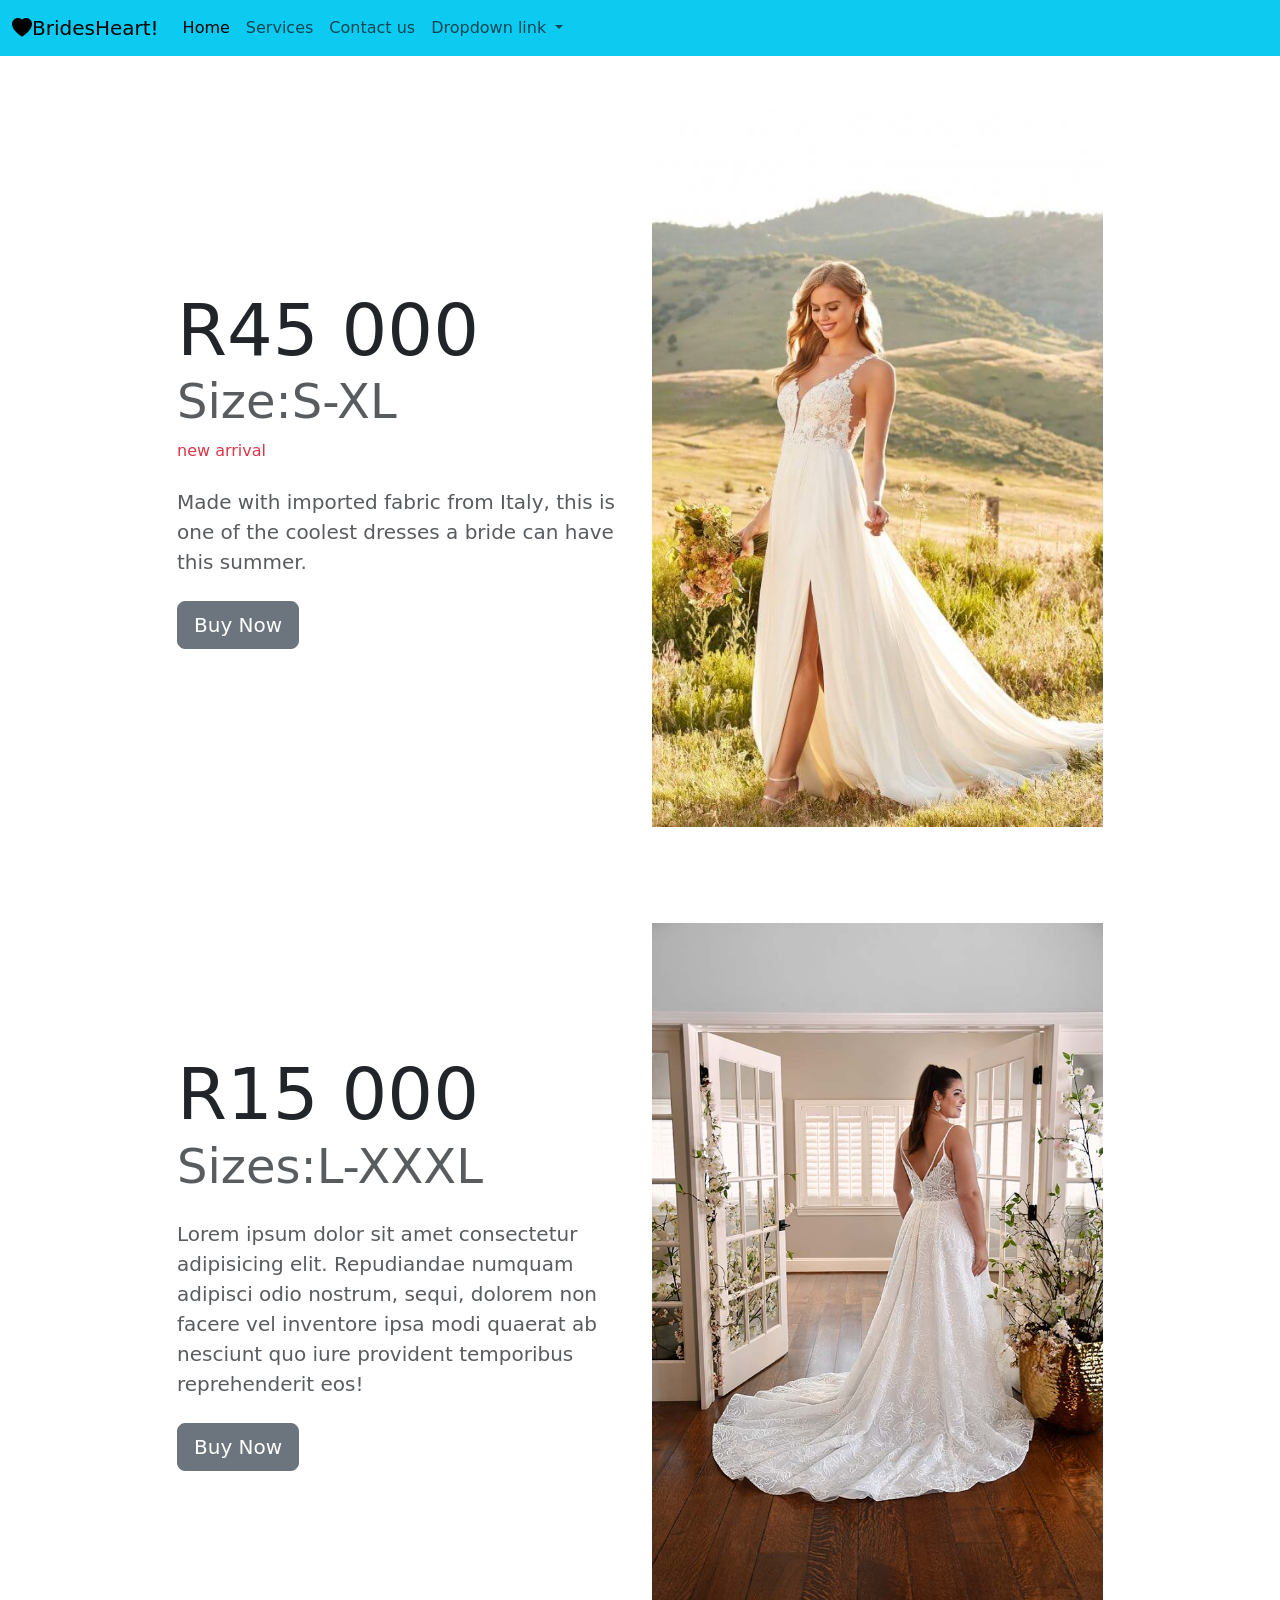
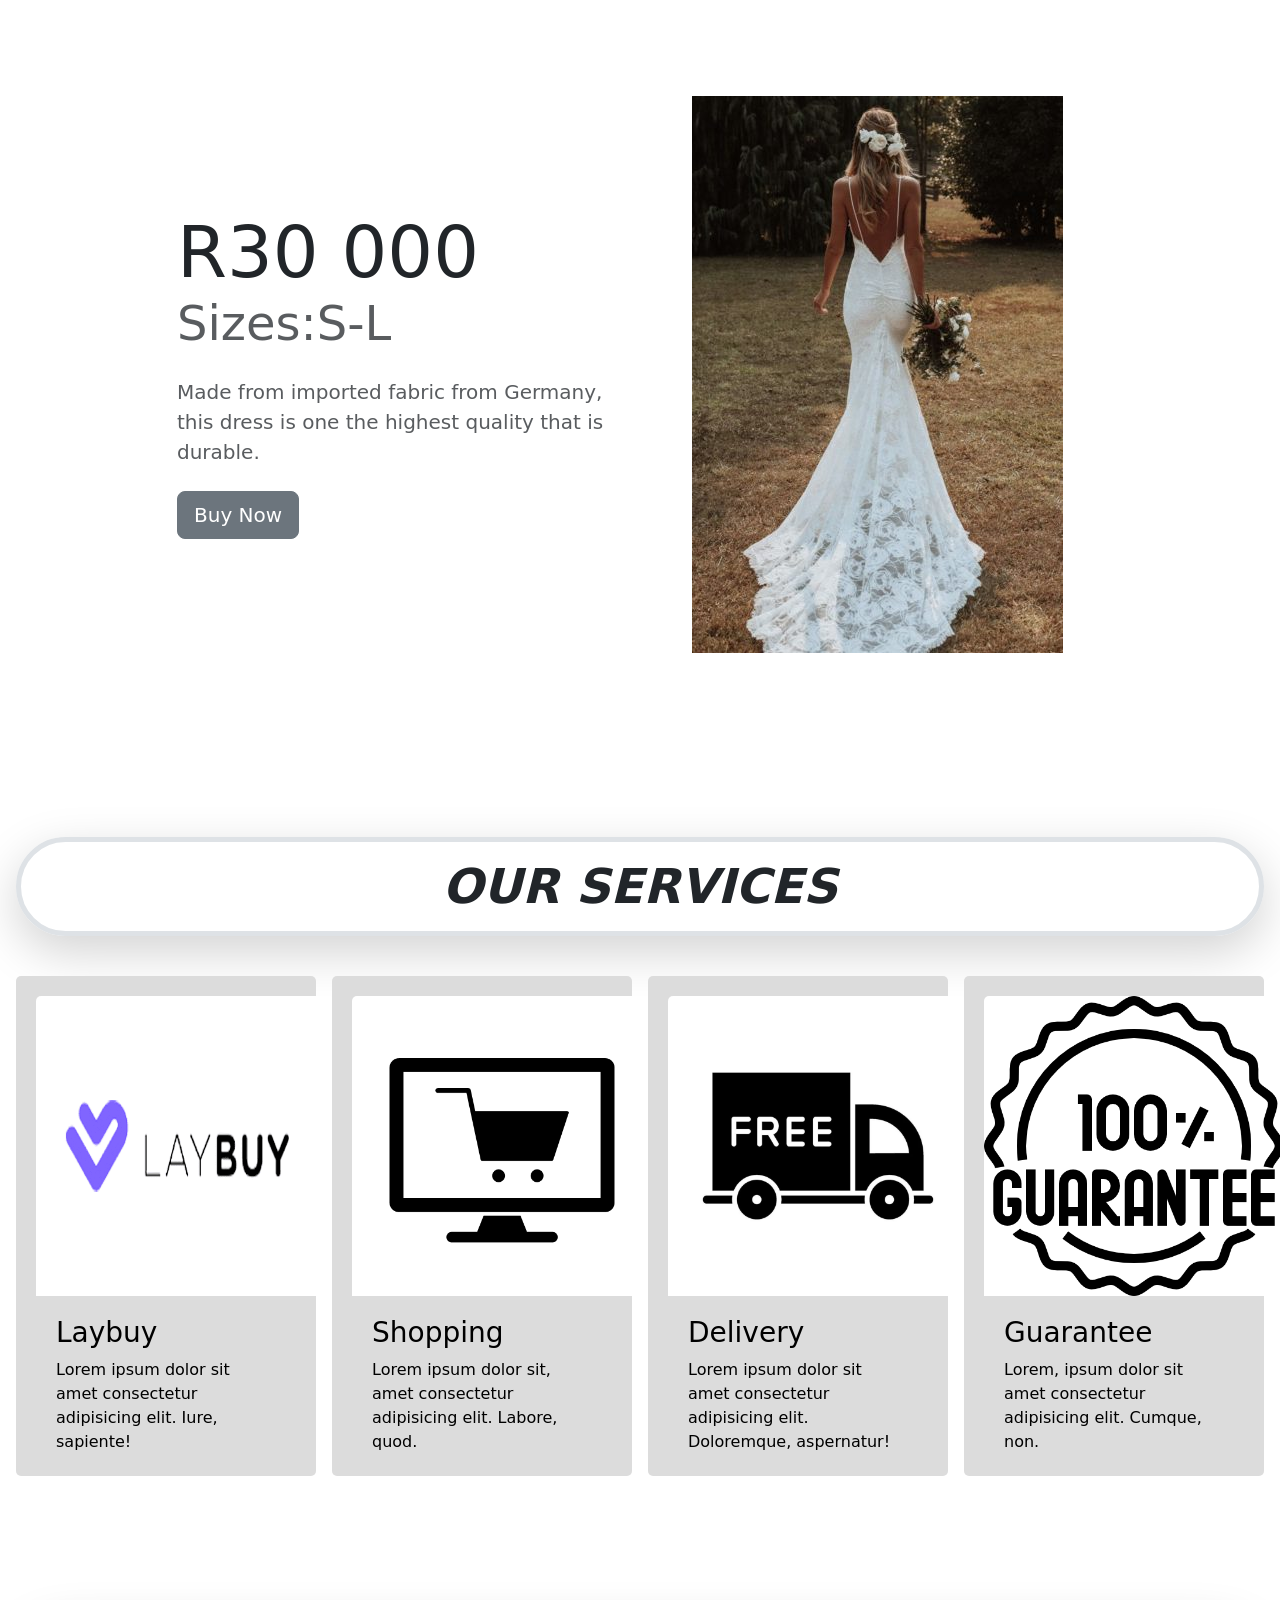
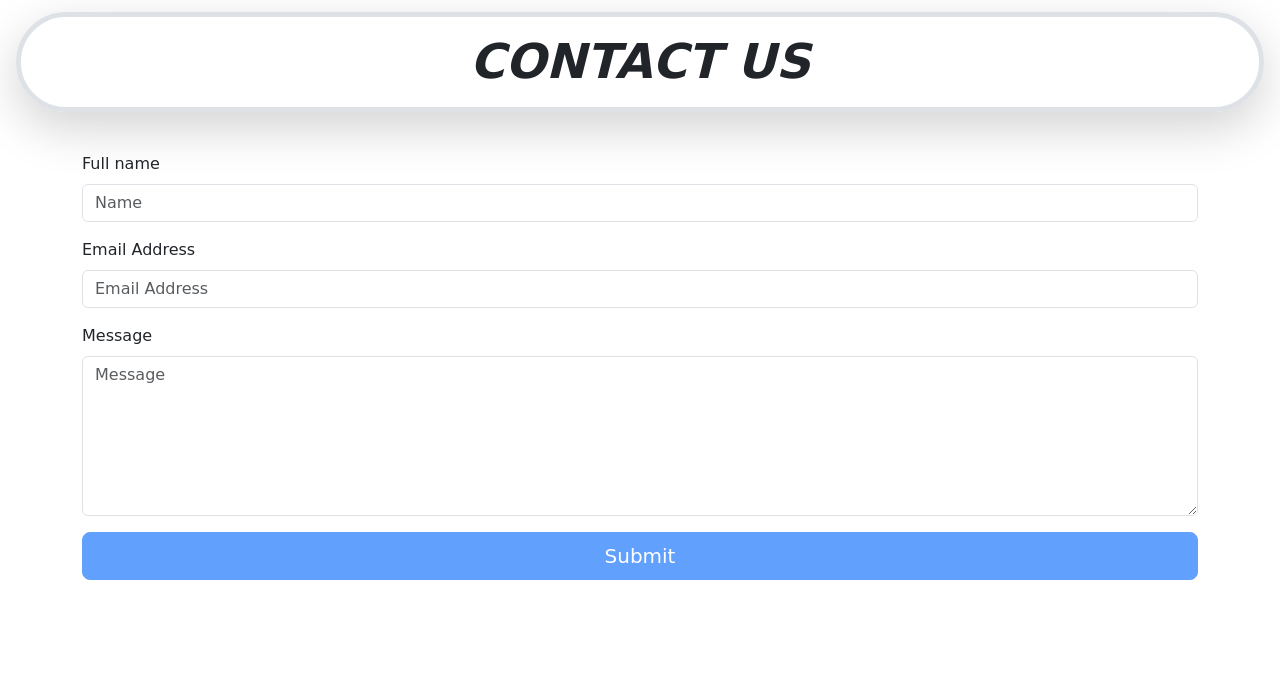
==== online-store.html @ c3d3e85f "adding changes" ====
<html lang="en">
  <head>
    <meta charset="UTF-8" />
    <meta http-equiv="X-UA-Compatible" content="IE=edge" />
    <meta name="viewport" content="width=device-width, initial-scale=1.0" />
    <title>Grid System part 2</title>
    <link
      href="https://cdn.jsdelivr.net/npm/bootstrap@5.0.2/dist/css/bootstrap.min.css"
      rel="stylesheet"
      integrity="sha384-EVSTQN3/azprG1Anm3QDgpJLIm9Nao0Yz1ztcQTwFspd3yD65VohhpuuCOmLASjC"
      crossorigin="anonymous"
    />
    <link
      rel="stylesheet"
      href="https://cdn.jsdelivr.net/npm/bootstrap-icons@1.6.1/font/bootstrap-icons.css"
    />
    <link rel="stylesheet" href="style.css" />
    <style>
      section {
        padding: 60px 0;
      }
    </style>
  </head>
  <body>
    <!-- navbar -->
    <nav class="navbar navbar-expand-lg navbar-light bg-info fixed-top">
      <div class="container-fluid">
        <a class="navbar-brand" href="#"
          ><i class="bi bi-heart-fill"></i>BridesHeart!</a
        >
        <button
          class="navbar-toggler"
          type="button"
          data-bs-toggle="collapse"
          data-bs-target="#navbarNavDropdown"
          aria-controls="navbarNavDropdown"
          aria-expanded="false"
          aria-label="Toggle navigation"
        >
          <span class="navbar-toggler-icon"></span>
        </button>
        <div class="collapse navbar-collapse" id="navbarNavDropdown">
          <ul class="navbar-nav">
            <li class="nav-item">
              <a class="nav-link active" aria-current="page" href="#home"
                >Home</a
              >
            </li>
            <li class="nav-item">
              <a class="nav-link" href="#Services">Services</a>
            </li>
            <li class="nav-item">
              <a class="nav-link" href="#Contact us">Contact us</a>
            </li>
            <li class="nav-item dropdown">
              <a
                class="nav-link dropdown-toggle"
                href="#"
                id="navbarDropdownMenuLink"
                role="button"
                data-bs-toggle="dropdown"
                aria-expanded="false"
              >
                Dropdown link
              </a>
              <ul
                class="dropdown-menu"
                aria-labelledby="navbarDropdownMenuLink"
              >
                <li><a class="dropdown-item" href="#">Location</a></li>
                <li><a class="dropdown-item" href="#">Courier</a></li>
                <li><a class="dropdown-item" href="#">Order</a></li>
              </ul>
            </li>
          </ul>
        </div>
      </div>
    </nav>

    <section id="home">
      <!-- main image & intro text -->
      <div class="p-5">
        <div class="container-lg">
          <div class="row justify-content-center align-items-center">
            <div class="col-md-5 text-center text-md-start">
              <h1>
                <div class="display-2">R45 000</div>
                <div class="display-5 text-muted">Size:S-XL</div>
              </h1>
              <p class="text-danger">new arrival</p>
              <p class="lead my-4 text-muted">
                Made with imported fabric from Italy, this is one of the coolest
                dresses a bride can have this summer.
              </p>
              <a href="#" class="btn btn-secondary btn-lg">Buy Now</a>
            </div>
            <div class="col-md-5 text-center d-none d-md-block">
              <img class="img-fluid" src="first.jpg" alt="dress" />
            </div>
          </div>
        </div>
      </div>

      <div class="p-5">
        <div class="container-lg">
          <div class="row justify-content-center align-items-center">
            <div class="col-md-5 text-center text-md-start">
              <h1>
                <div class="display-2">R15 000</div>
                <div class="display-5 text-muted">Sizes:L-XXXL</div>
              </h1>
              <p class="lead my-4 text-muted">
                Lorem ipsum dolor sit amet consectetur adipisicing elit.
                Repudiandae numquam adipisci odio nostrum, sequi, dolorem non
                facere vel inventore ipsa modi quaerat ab nesciunt quo iure
                provident temporibus reprehenderit eos!
              </p>
              <a href="#" class="btn btn-secondary btn-lg">Buy Now</a>
            </div>
            <div class="col-md-5 text-center d-none d-md-block">
              <img
                class="img-fluid"
                src="secong.jpg.pagespeed.ic.zDgDDUcEzO.jpg"
                alt=""
              />
            </div>
          </div>
        </div>
      </div>

      <!-- main image & intro text -->
      <div class="p-5">
        <div class="container-lg">
          <div class="row justify-content-center align-items-center">
            <div class="col-md-5 text-center text-md-start">
              <h1>
                <div class="display-2">R30 000</div>
                <div class="display-5 text-muted">Sizes:S-L</div>
              </h1>
              <p class="lead my-4 text-muted">
                Made from imported fabric from Germany, this dress is one the
                highest quality that is durable.
              </p>
              <a href="#" class="btn btn-secondary btn-lg">Buy Now</a>
            </div>
            <div class="col-md-5 text-center d-none d-md-block">
              <img class="img-fluid" src="third.jpg" alt="" />
            </div>
          </div>
        </div>
      </div>
    </section>

    <section id="Services">
      <div
        class=" m-3 p-3 rounded-pill border border-5 m-3 p-3 shadow-lg text-center fst-italic fw-bolder display-5">OUR SERVICES </div>
      <br />
      <div class="card-container">
        <div class="card-item">
          <img src="/laybuy.png" alt="" class="card-image" />
          <div class="card-info">
            <h3>Laybuy</h3>
            <p>
              Lorem ipsum dolor sit amet consectetur adipisicing elit. Iure,
              sapiente!
            </p>
          </div>
        </div>
        <div class="card-item">
          <img src="shopping.png" alt="" class="card-image" />
          <div class="card-info">
            <h3>Shopping</h3>
            <p>
              Lorem ipsum dolor sit, amet consectetur adipisicing elit. Labore,
              quod.
            </p>
          </div>
        </div>
        <div class="card-item">
          <img src="delivery.webp" alt="" class="card-image" />
          <div class="card-info">
            <h3>Delivery</h3>
            <p>
              Lorem ipsum dolor sit amet consectetur adipisicing elit.
              Doloremque, aspernatur!
            </p>
          </div>
        </div>
        <div class="card-item">
          <img src="gora.png" alt="" class="card-image" />
          <div class="card-info">
            <h3>Guarantee</h3>
            <p>
              Lorem, ipsum dolor sit amet consectetur adipisicing elit. Cumque,
              non.
            </p>
          </div>
        </div>
      </div>
    </section>
  
    <section id="Contact us">
      <div class=" m-3 p-3 rounded-pill border border-5 m-3 p-3 shadow-lg text-center fst-italic fw-bolder display-5"> CONTACT US</div> 
      <!-- Wrapper container -->
<div class="container py-4">

  <!-- Bootstrap 5 starter form -->
  <form  method="POST" action="https://formspree.io/f/mknkarbd" id="contactForm" data-sb-form-api-token="API_TOKEN d">

    <!-- Name input -->
    <div class="mb-3">
      <label class="form-label" for="name">Full name</label>
      <input class="form-control" id="name" type="text" placeholder="Name" data-sb-validations="required" />
      <div class="invalid-feedback" data-sb-feedback="name:required">Name is required.</div>
    </div>

    <!-- Email address input -->
    <div class="mb-3">
      <label class="form-label" for="emailAddress">Email Address</label>
      <input class="form-control" id="emailAddress" type="email" placeholder="Email Address" data-sb-validations="required, email" />
      <div class="invalid-feedback" data-sb-feedback="emailAddress:required">Email Address is required.</div>
      <div class="invalid-feedback" data-sb-feedback="emailAddress:email">Email Address Email is not valid.</div>
    </div>

    <!-- Message input -->
    <div class="mb-3">
      <label class="form-label" for="message">Message</label>
      <textarea class="form-control" id="message" type="text" placeholder="Message" style="height: 10rem;" data-sb-validations="required"></textarea>
      <div class="invalid-feedback" data-sb-feedback="message:required">Message is required.</div>
    </div>

    <!-- Form submissions success message -->
    <div class="d-none" id="submitSuccessMessage">
      <div class="text-center mb-3">Form submission successful!</div>
    </div>

    <!-- Form submissions error message -->
    <div class="d-none" id="submitErrorMessage">
      <div class="text-center text-danger mb-3">Error sending message!</div>
    </div>

    <!-- Form submit button -->
    <div class="d-grid">
      <button class="btn btn-primary btn-lg disabled" id="submitButton" type="submit">Submit</button>
    </div>
  </form>
  

</div>
    </section>
    <script
      src="https://cdn.jsdelivr.net/npm/bootstrap@5.0.2/dist/js/bootstrap.bundle.min.js"
      integrity="sha384-MrcW6ZMFYlzcLA8Nl+NtUVF0sA7MsXsP1UyJoMp4YLEuNSfAP+JcXn/tWtIaxVXM"
      crossorigin="anonymous"
    ></script>
  </body>
</html>
---- style.css ----
.card-item {
  padding: 20px;
  background-color: gainsboro;
  border-radius: 5px;
  width: 300px;
  height: 500px;
}
.card-image {
  border-top-left-radius: 5px;
  border-top-right-radius: 5px;
  width: 300px;
  height: 300px;
  background-color: white;
}
.card-info {
  padding: 20px;
  color: black;
}
.card-container {
  display: flex;
  justify-content: space-evenly;
  flex-wrap: wrap;
}
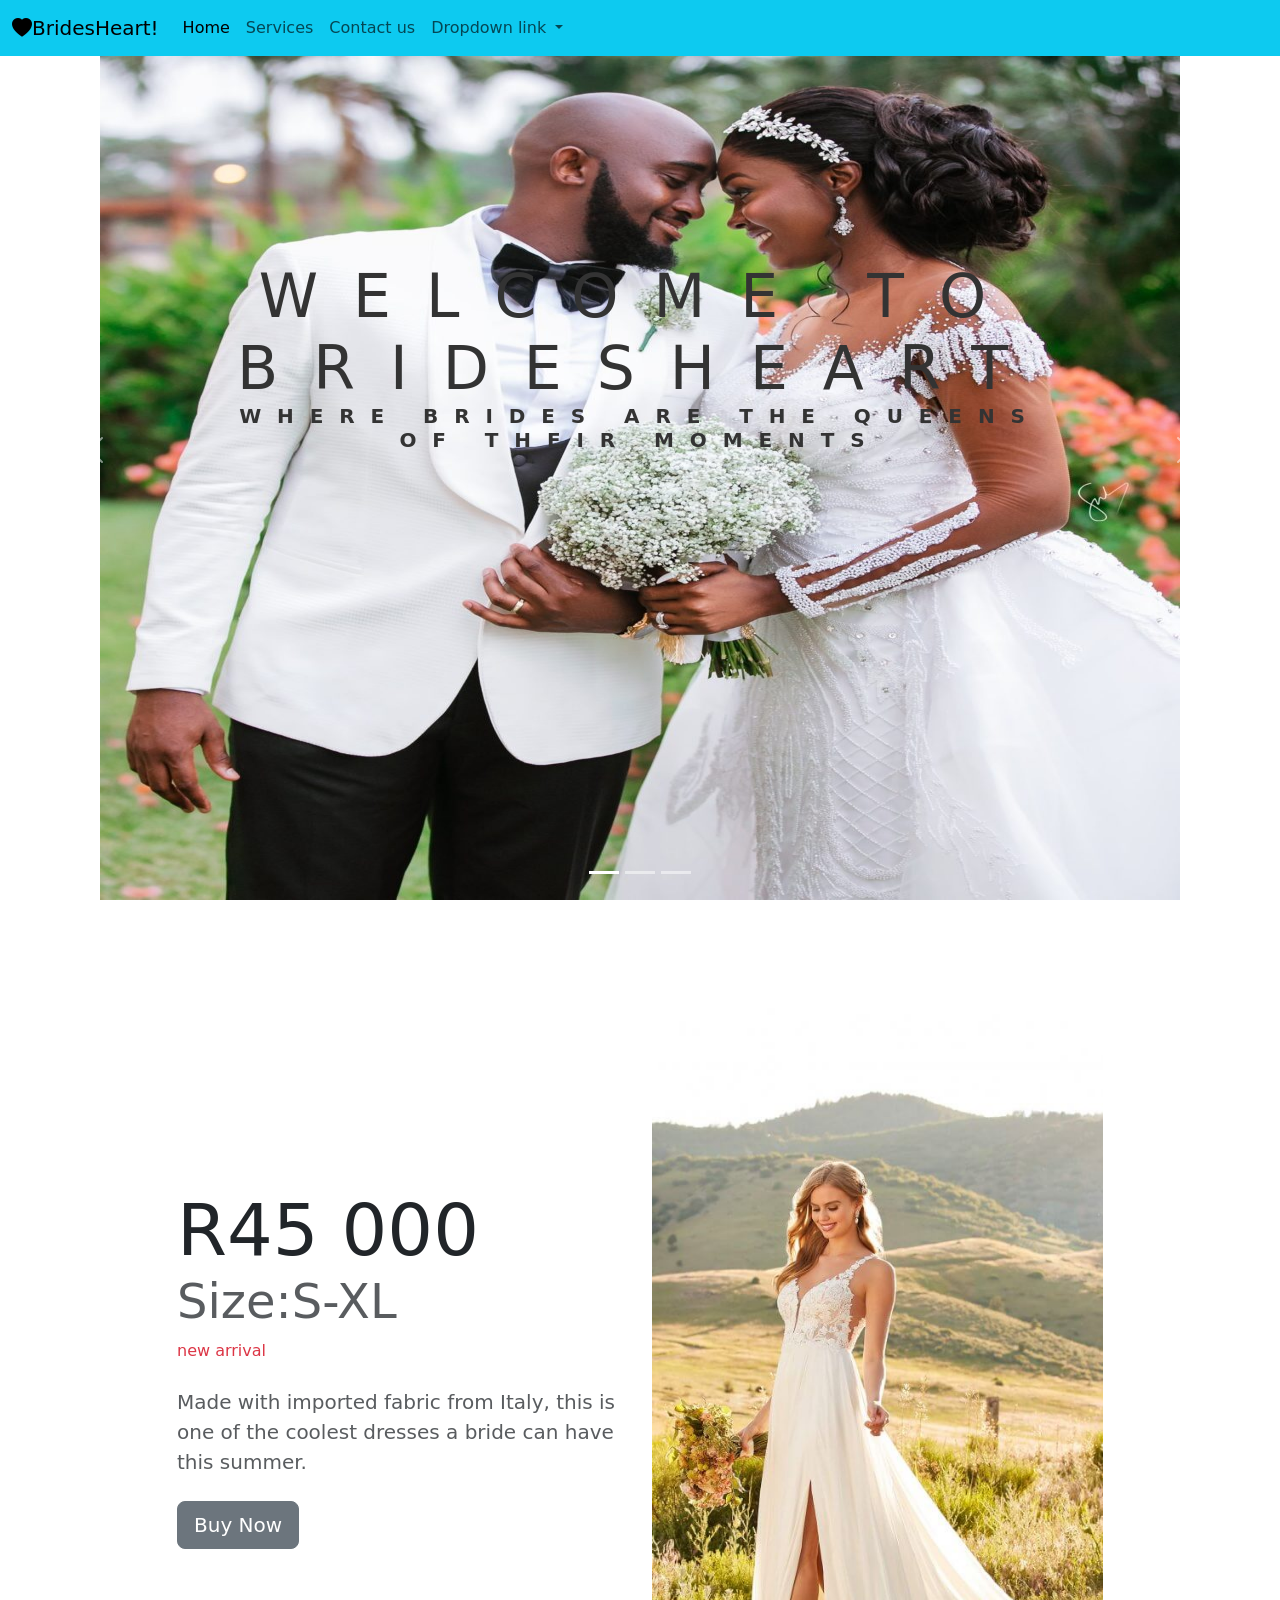
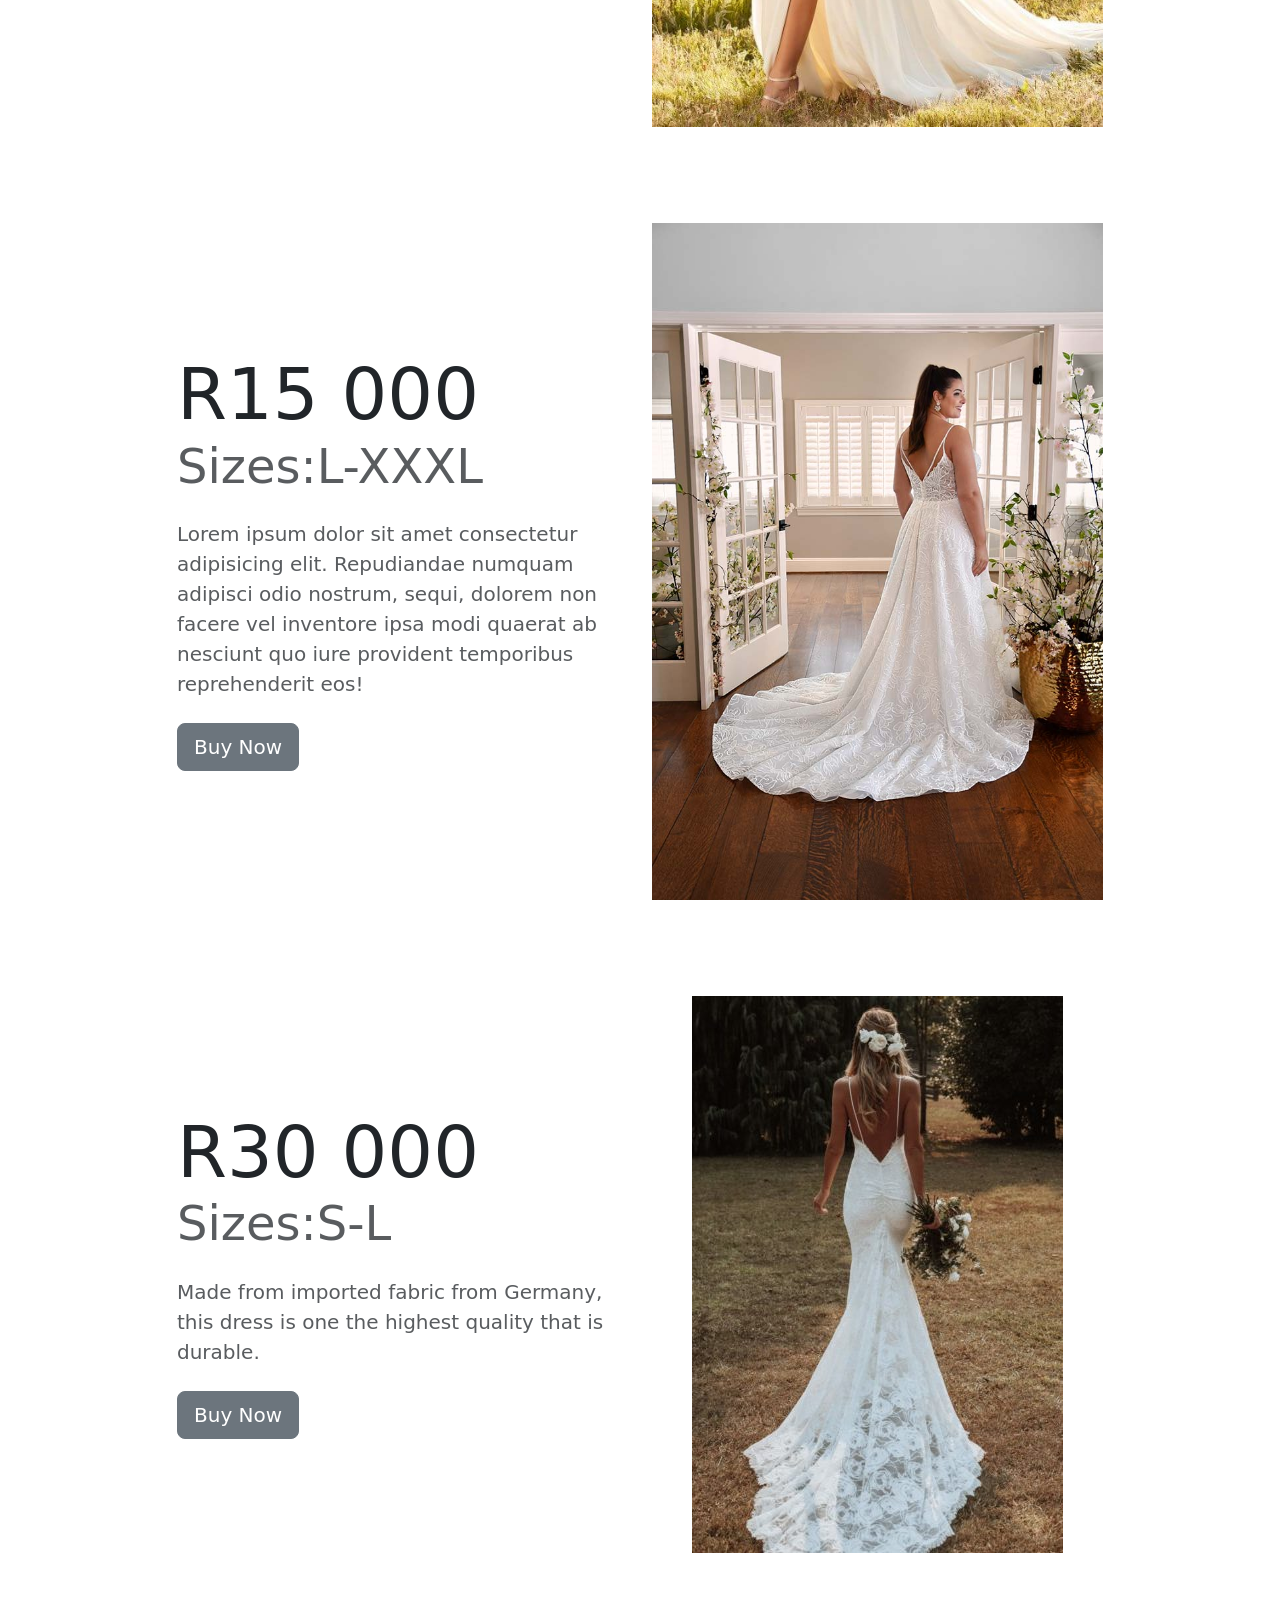
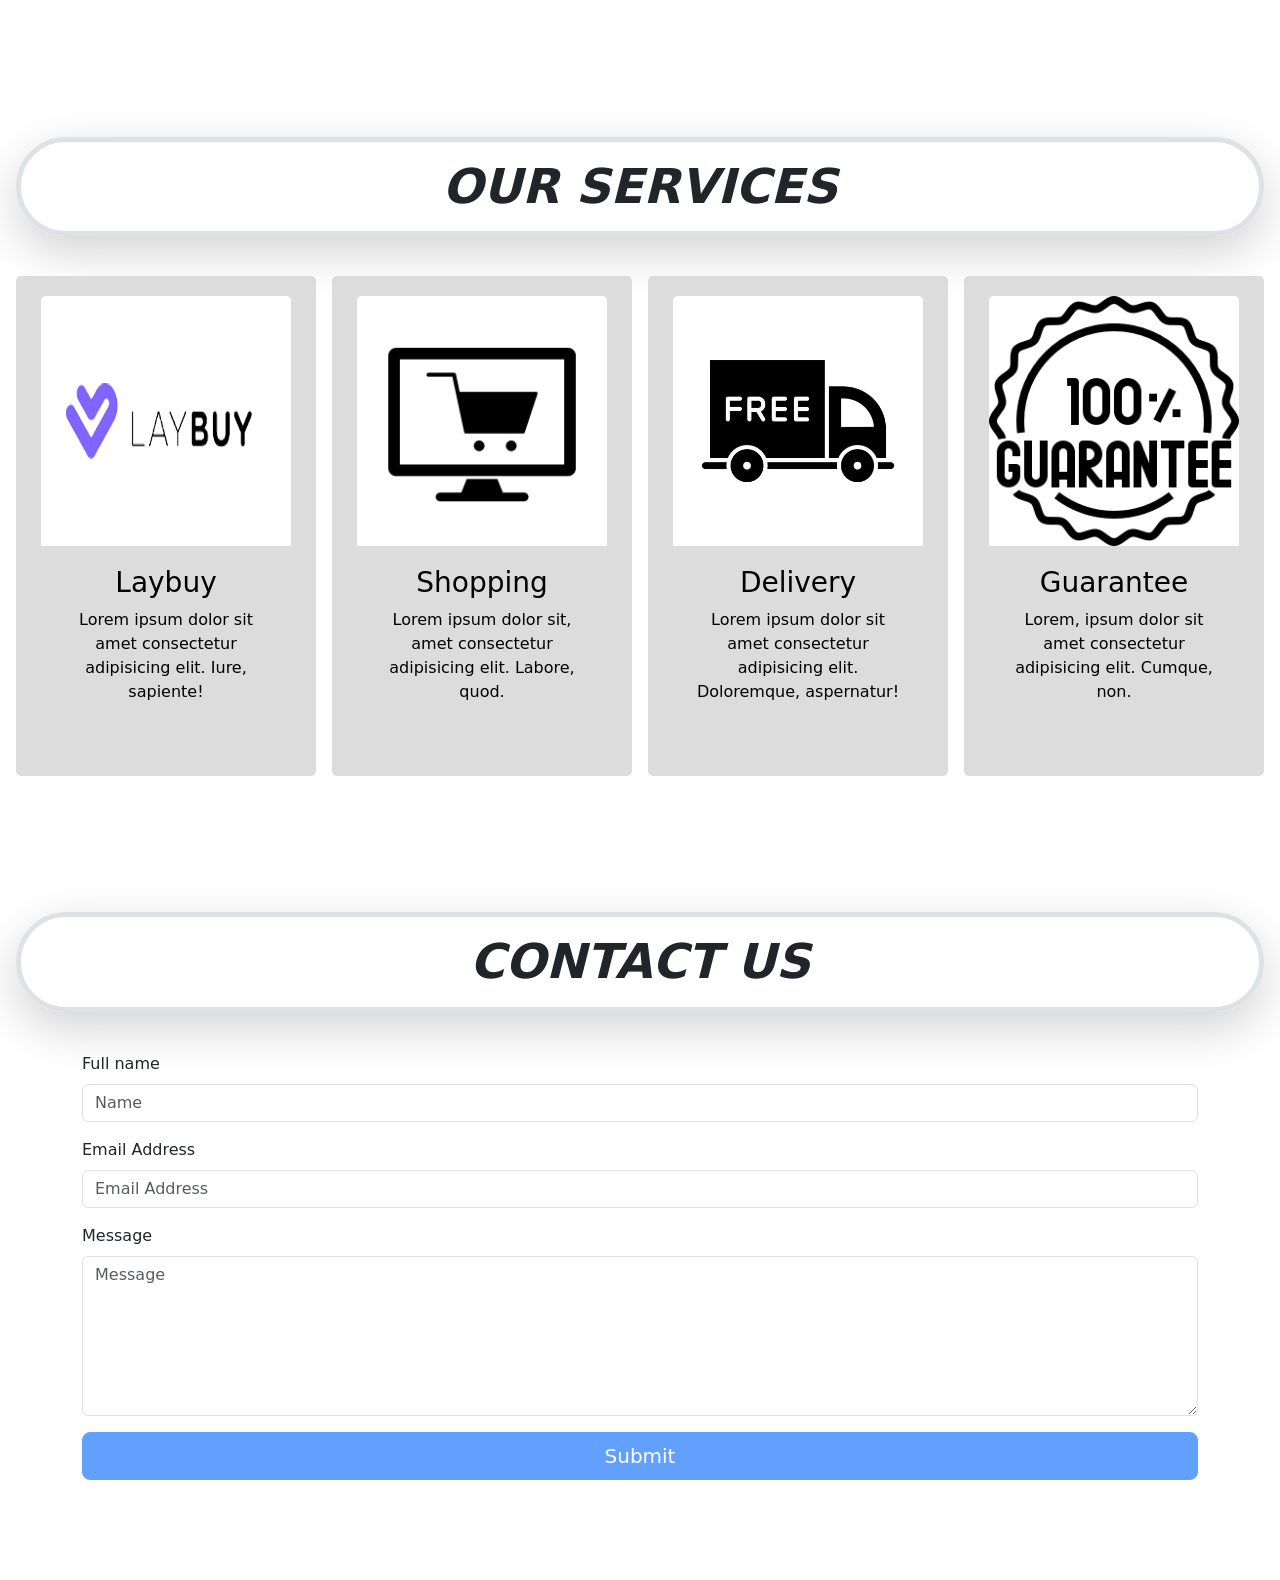
==== commit 879f6205: "adding new changes" ====
--- a/online-store.html
+++ b/online-store.html
@@ -76,7 +76,98 @@
         </div>
       </div>
     </nav>
-
+    <div
+      id="carouselExampleIndicators"
+      class="carousel slide"
+      data-bs-ride="carousel"
+    >
+      <div class="carousel-indicators">
+        <button
+          type="button"
+          data-bs-target="#carouselExampleIndicators"
+          data-bs-slide-to="0"
+          class="active"
+          aria-current="true"
+          aria-label="Slide 1"
+        ></button>
+        <button
+          type="button"
+          data-bs-target="#carouselExampleIndicators"
+          data-bs-slide-to="1"
+          aria-label="Slide 2"
+        ></button>
+        <button
+          type="button"
+          data-bs-target="#carouselExampleIndicators"
+          data-bs-slide-to="2"
+          aria-label="Slide 3"
+        ></button>
+      </div>
+      <div class="size">
+        <div class="carousel-inner">
+          <div class="carousel-item active">
+            <img
+              src="caraA.jpg"
+              class="d-block w-100"
+              alt="..."
+              width="1080"
+              height="900"
+            /><div class="text-box">
+              <h1 class="heading-primary">
+               <span class="heading-primary-main">Welcome to BridesHeart</span>
+                <span class="heading-primary-sub">Where brides are the queens of their moments</span>
+               </h1>
+         </div>
+          </div>
+          <div class="carousel-item">
+            <img
+              src="caraB.jpg"
+              class="d-block w-100"
+              alt="..."
+              width="1080"
+              height="900"
+            /><div class="text-box">
+              <h1 class="heading-primary">
+               <span class="heading-primary-main">@BridesHeart we know how to put a smile on your face</span>
+                <span class="heading-primary-sub">By giving you quality,at affordable prices</span>
+               </h1>
+         </div>
+          </div>
+          <div class="carousel-item">
+            <img
+              src="caraC.jpg"
+              class="d-block w-100"
+              alt="..."
+              width="1080"
+              height="900"
+            /><div class="text-box">
+              <h1 class="heading-primary">
+               <span class="heading-primary-main">Make your memories unforgettable!</span>
+                <span class="heading-primary-sub"> with the dress that best suits you!</span>
+               </h1>
+         </div>
+          </div>
+        </div>
+        <button
+          class="carousel-control-prev"
+          type="button"
+          data-bs-target="#carouselExampleIndicators"
+          data-bs-slide="prev"
+        >
+          <span class="carousel-control-prev-icon" aria-hidden="true"></span>
+          <span class="visually-hidden">Previous</span>
+        </button>
+        <button
+          class="carousel-control-next"
+          type="button"
+          data-bs-target="#carouselExampleIndicators"
+          data-bs-slide="next"
+        >
+          <span class="carousel-control-next-icon" aria-hidden="true"></span>
+          <span class="visually-hidden">Next</span>
+        </button>
+      </div>
+    </div>
     <section id="home">
       <!-- main image & intro text -->
       <div class="p-5">
@@ -153,7 +244,22 @@
 
     <section id="Services">
       <div
-        class=" m-3 p-3 rounded-pill border border-5 m-3 p-3 shadow-lg text-center fst-italic fw-bolder display-5">OUR SERVICES </div>
+        class="
+          m-3
+          p-3
+          rounded-pill
+          border border-5
+          m-3
+          p-3
+          shadow-lg
+          text-center
+          fst-italic
+          fw-bolder
+          display-5
+        "
+      >
+        OUR SERVICES
+      </div>
       <br />
       <div class="card-container">
         <div class="card-item">
@@ -198,55 +304,105 @@
         </div>
       </div>
     </section>
-  
+
     <section id="Contact us">
-      <div class=" m-3 p-3 rounded-pill border border-5 m-3 p-3 shadow-lg text-center fst-italic fw-bolder display-5"> CONTACT US</div> 
+      <div
+        class="
+          m-3
+          p-3
+          rounded-pill
+          border border-5
+          m-3
+          p-3
+          shadow-lg
+          text-center
+          fst-italic
+          fw-bolder
+          display-5
+        "
+      >
+        CONTACT US
+      </div>
       <!-- Wrapper container -->
-<div class="container py-4">
-
-  <!-- Bootstrap 5 starter form -->
-  <form  method="POST" action="https://formspree.io/f/mknkarbd" id="contactForm" data-sb-form-api-token="API_TOKEN d">
-
-    <!-- Name input -->
-    <div class="mb-3">
-      <label class="form-label" for="name">Full name</label>
-      <input class="form-control" id="name" type="text" placeholder="Name" data-sb-validations="required" />
-      <div class="invalid-feedback" data-sb-feedback="name:required">Name is required.</div>
-    </div>
-
-    <!-- Email address input -->
-    <div class="mb-3">
-      <label class="form-label" for="emailAddress">Email Address</label>
-      <input class="form-control" id="emailAddress" type="email" placeholder="Email Address" data-sb-validations="required, email" />
-      <div class="invalid-feedback" data-sb-feedback="emailAddress:required">Email Address is required.</div>
-      <div class="invalid-feedback" data-sb-feedback="emailAddress:email">Email Address Email is not valid.</div>
-    </div>
-
-    <!-- Message input -->
-    <div class="mb-3">
-      <label class="form-label" for="message">Message</label>
-      <textarea class="form-control" id="message" type="text" placeholder="Message" style="height: 10rem;" data-sb-validations="required"></textarea>
-      <div class="invalid-feedback" data-sb-feedback="message:required">Message is required.</div>
-    </div>
-
-    <!-- Form submissions success message -->
-    <div class="d-none" id="submitSuccessMessage">
-      <div class="text-center mb-3">Form submission successful!</div>
-    </div>
-
-    <!-- Form submissions error message -->
-    <div class="d-none" id="submitErrorMessage">
-      <div class="text-center text-danger mb-3">Error sending message!</div>
-    </div>
-
-    <!-- Form submit button -->
-    <div class="d-grid">
-      <button class="btn btn-primary btn-lg disabled" id="submitButton" type="submit">Submit</button>
-    </div>
-  </form>
-  
-
-</div>
+      <div class="container py-4">
+        <!-- Bootstrap 5 starter form -->
+        <form method="POST" action="https://formspree.io/f/mknkarbd">
+          <!-- Name input -->
+          <div class="mb-3">
+            <label class="form-label" for="name">Full name</label>
+            <input
+              class="form-control"
+              id="name"
+              type="text"
+              placeholder="Name"
+              data-sb-validations="required"
+            />
+            <div class="invalid-feedback" data-sb-feedback="name:required">
+              Name is required.
+            </div>
+          </div>
+
+          <!-- Email address input -->
+          <div class="mb-3">
+            <label class="form-label" for="emailAddress">Email Address</label>
+            <input
+              class="form-control"
+              id="emailAddress"
+              type="email"
+              placeholder="Email Address"
+              data-sb-validations="required, email"
+            />
+            <div
+              class="invalid-feedback"
+              data-sb-feedback="emailAddress:required"
+            >
+              Email Address is required.
+            </div>
+            <div class="invalid-feedback" data-sb-feedback="emailAddress:email">
+              Email Address Email is not valid.
+            </div>
+          </div>
+
+          <!-- Message input -->
+          <div class="mb-3">
+            <label class="form-label" for="message">Message</label>
+            <textarea
+              class="form-control"
+              id="message"
+              type="text"
+              placeholder="Message"
+              style="height: 10rem"
+              data-sb-validations="required"
+            ></textarea>
+            <div class="invalid-feedback" data-sb-feedback="message:required">
+              Message is required.
+            </div>
+          </div>
+
+          <!-- Form submissions success message -->
+          <div class="d-none" id="submitSuccessMessage">
+            <div class="text-center mb-3">Form submission successful!</div>
+          </div>
+
+          <!-- Form submissions error message -->
+          <div class="d-none" id="submitErrorMessage">
+            <div class="text-center text-danger mb-3">
+              Error sending message!
+            </div>
+          </div>
+
+          <!-- Form submit button -->
+          <div class="d-grid">
+            <button
+              class="btn btn-primary btn-lg disabled"
+              id="submitButton"
+              type="submit"
+            >
+              Submit
+            </button>
+          </div>
+        </form>
+      </div>
     </section>
     <script
       src="https://cdn.jsdelivr.net/npm/bootstrap@5.0.2/dist/js/bootstrap.bundle.min.js"
--- a/style.css
+++ b/style.css
@@ -4,13 +4,15 @@
   border-radius: 5px;
   width: 300px;
   height: 500px;
+  text-align: center;
 }
 .card-image {
   border-top-left-radius: 5px;
   border-top-right-radius: 5px;
-  width: 300px;
-  height: 300px;
+  width: 250px;
+  height: 250px;
   background-color: white;
+  margin: 0;
 }
 .card-info {
   padding: 20px;
@@ -21,3 +23,74 @@
   justify-content: space-evenly;
   flex-wrap: wrap;
 }
+
+.size {
+  width: 1080px;
+  height: 900px;
+  margin: auto;
+}
+
+.text-box {
+  position: absolute;
+  top: 40%;
+  left: 50%;
+  transform: translate(-50%, -50%);
+  text-align:center;  
+}
+
+.heading-primary {
+    color:#333;
+    text-transform: uppercase;
+}
+
+.heading-primary-main {
+    display: block;
+    font-size: 60px;
+    font-weight: 400;
+    letter-spacing: 35px;
+   /*  Animation decalaration   */
+    animation-name: moveInleft;
+    animation-duration: 3s;
+}
+
+.heading-primary-sub {
+    display: block;
+    font-size: 20px;
+    font-weight: 700;
+    letter-spacing: 15.9px;
+  
+    animation-name: moveInRight;
+    animation-duration: 3s;
+}
+
+@keyframes moveInleft {
+    0% {
+        opacity: 0;
+        transform: translateX(-100px);
+    }
+
+    80% {
+        transform: translateX(10px);
+    }
+    100% {
+        opacity: 1;
+        transform: translate(0);
+    }
+}
+
+@keyframes moveInRight {
+    0% {
+        opacity: 0;
+        transform: translateX(100px);
+    }
+
+    80% {
+        transform: translateX(-10px);
+    }
+    
+    100% {
+        opacity: 1;
+        transform: translate(0);
+    }
+
+}
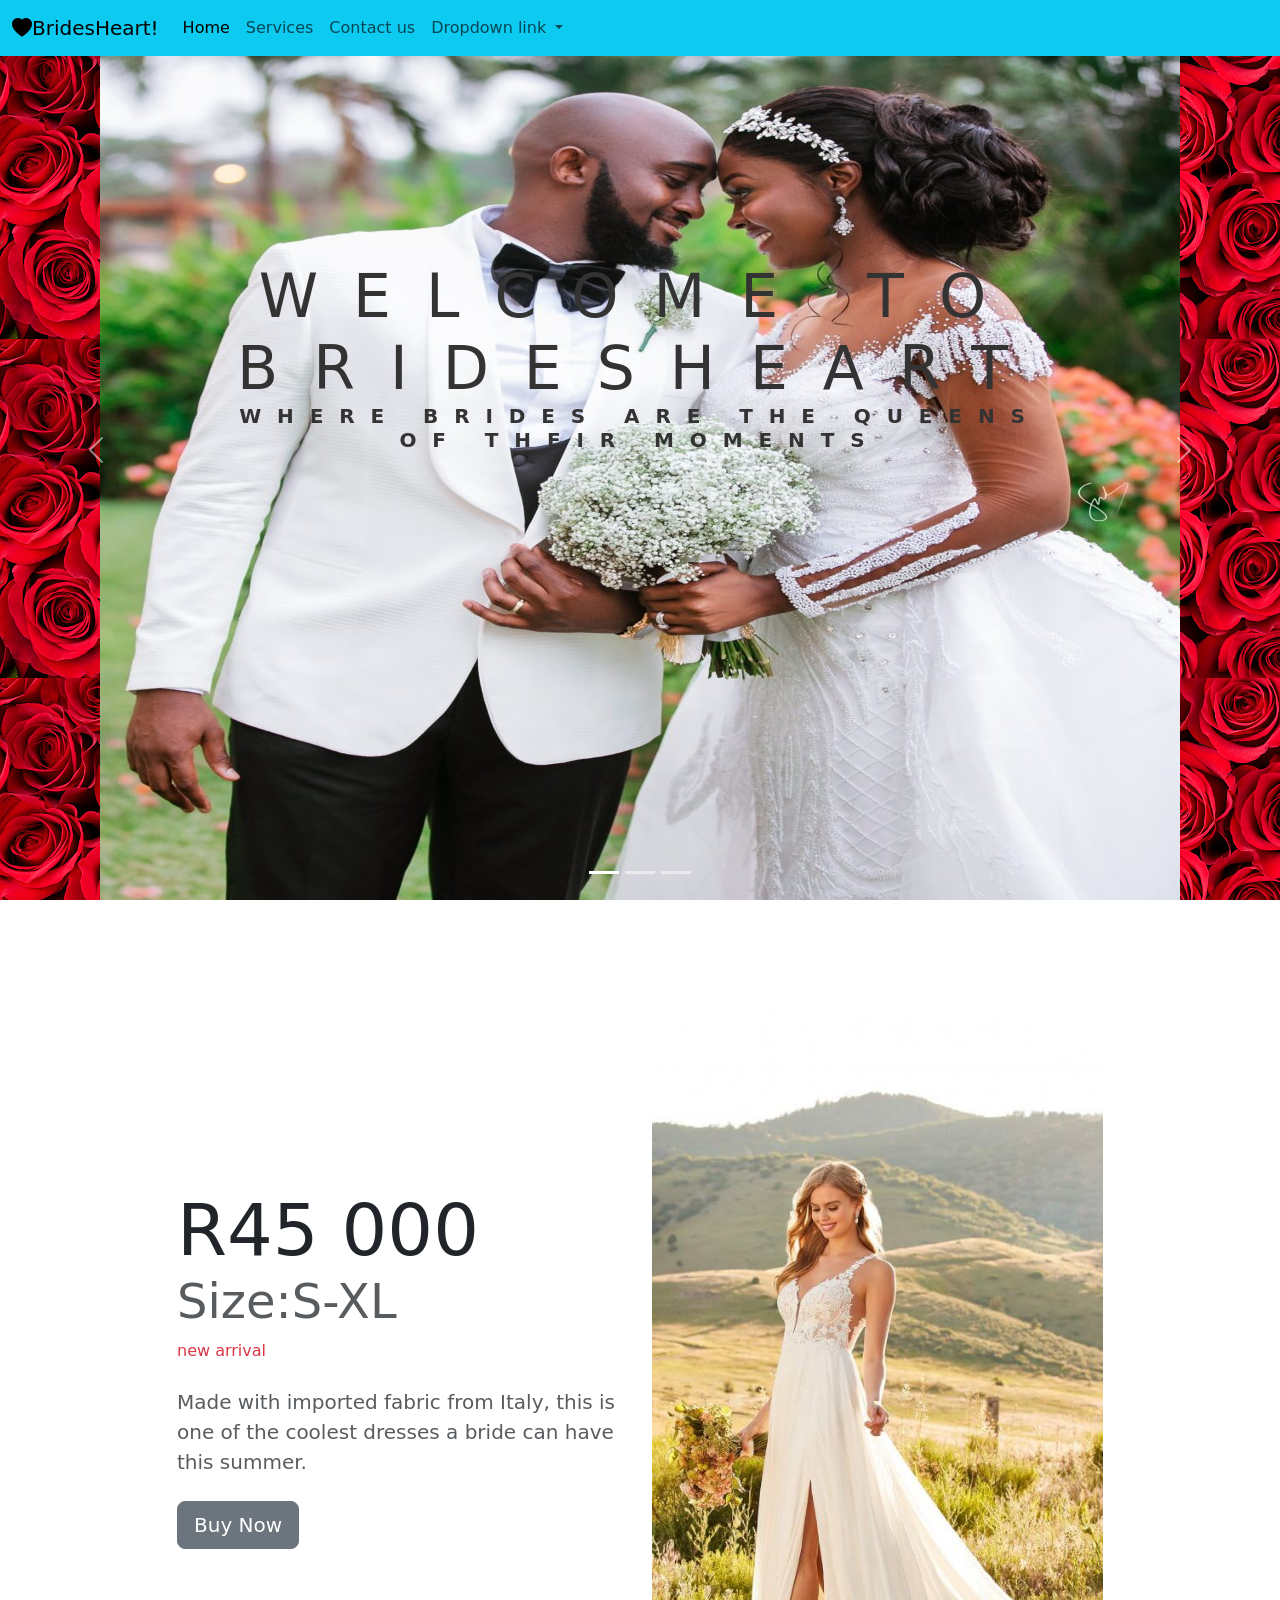
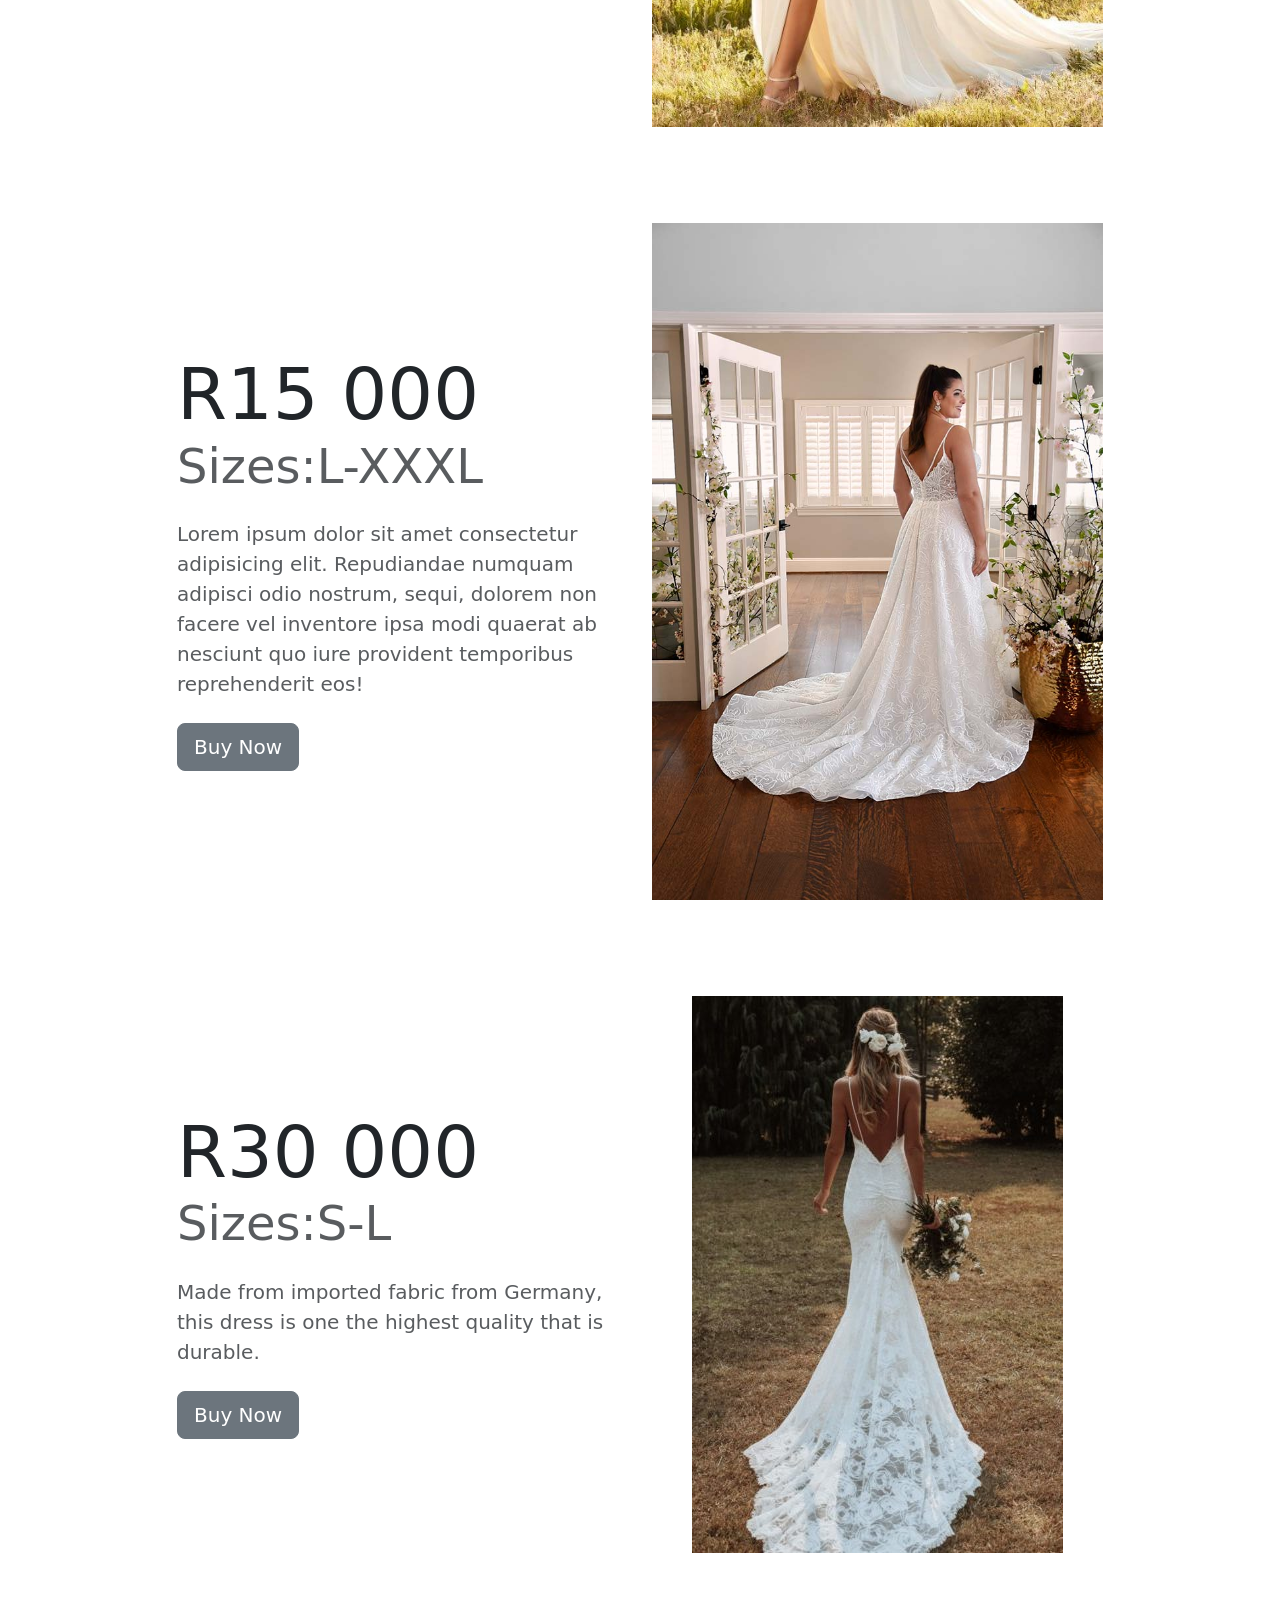
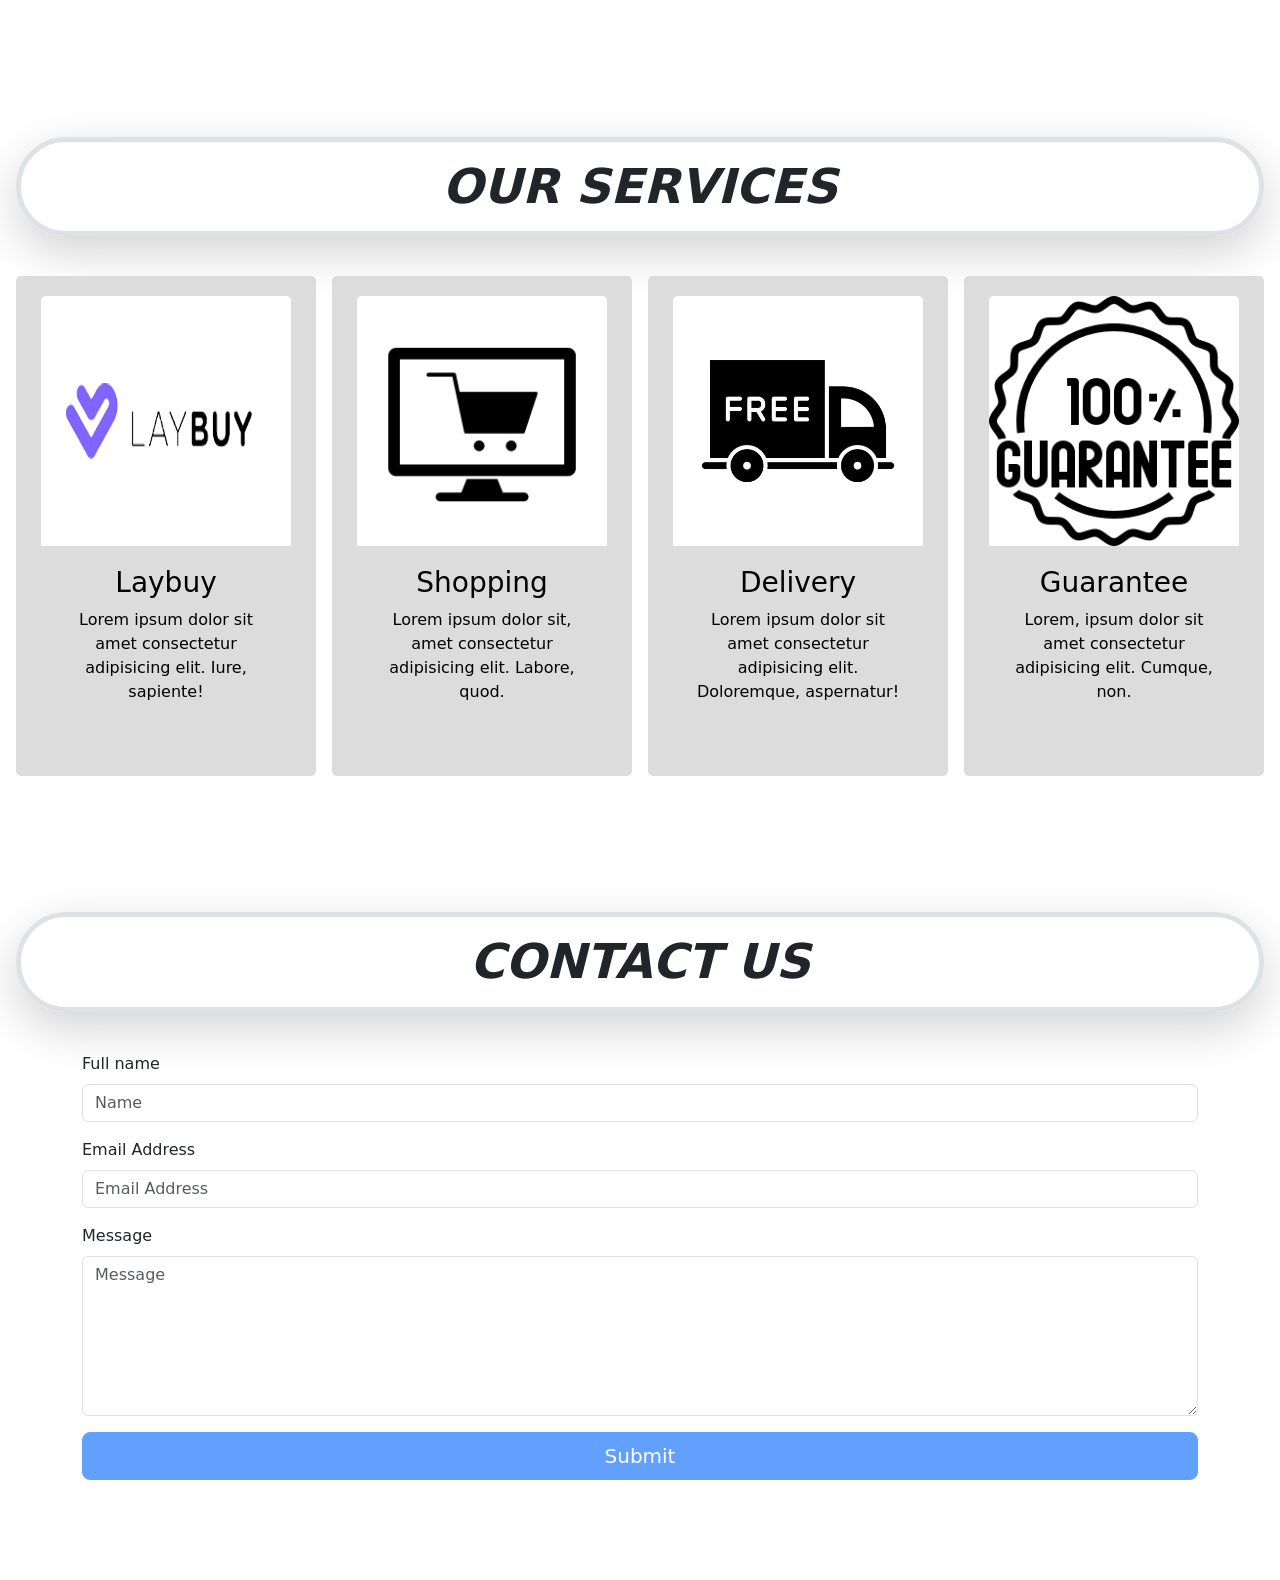
==== commit 869f3f9f: "commit" ====
--- a/online-store.html
+++ b/online-store.html
@@ -76,6 +76,8 @@
         </div>
       </div>
     </nav>
+    
+    <div style="background-image: url('background.jpg');">
     <div
       id="carouselExampleIndicators"
       class="carousel slide"
@@ -143,7 +145,7 @@
             /><div class="text-box">
               <h1 class="heading-primary">
                <span class="heading-primary-main">Make your memories unforgettable!</span>
-                <span class="heading-primary-sub"> with the dress that best suits you!</span>
+                <span class="heading-primary-sub"> with the dress that best suits you</span>
                </h1>
          </div>
           </div>
@@ -168,6 +170,7 @@
         </button>
       </div>
     </div>
+  </div>
     <section id="home">
       <!-- main image & intro text -->
       <div class="p-5">
@@ -240,6 +243,7 @@
           </div>
         </div>
       </div>
+    </div>
     </section>
 
     <section id="Services">
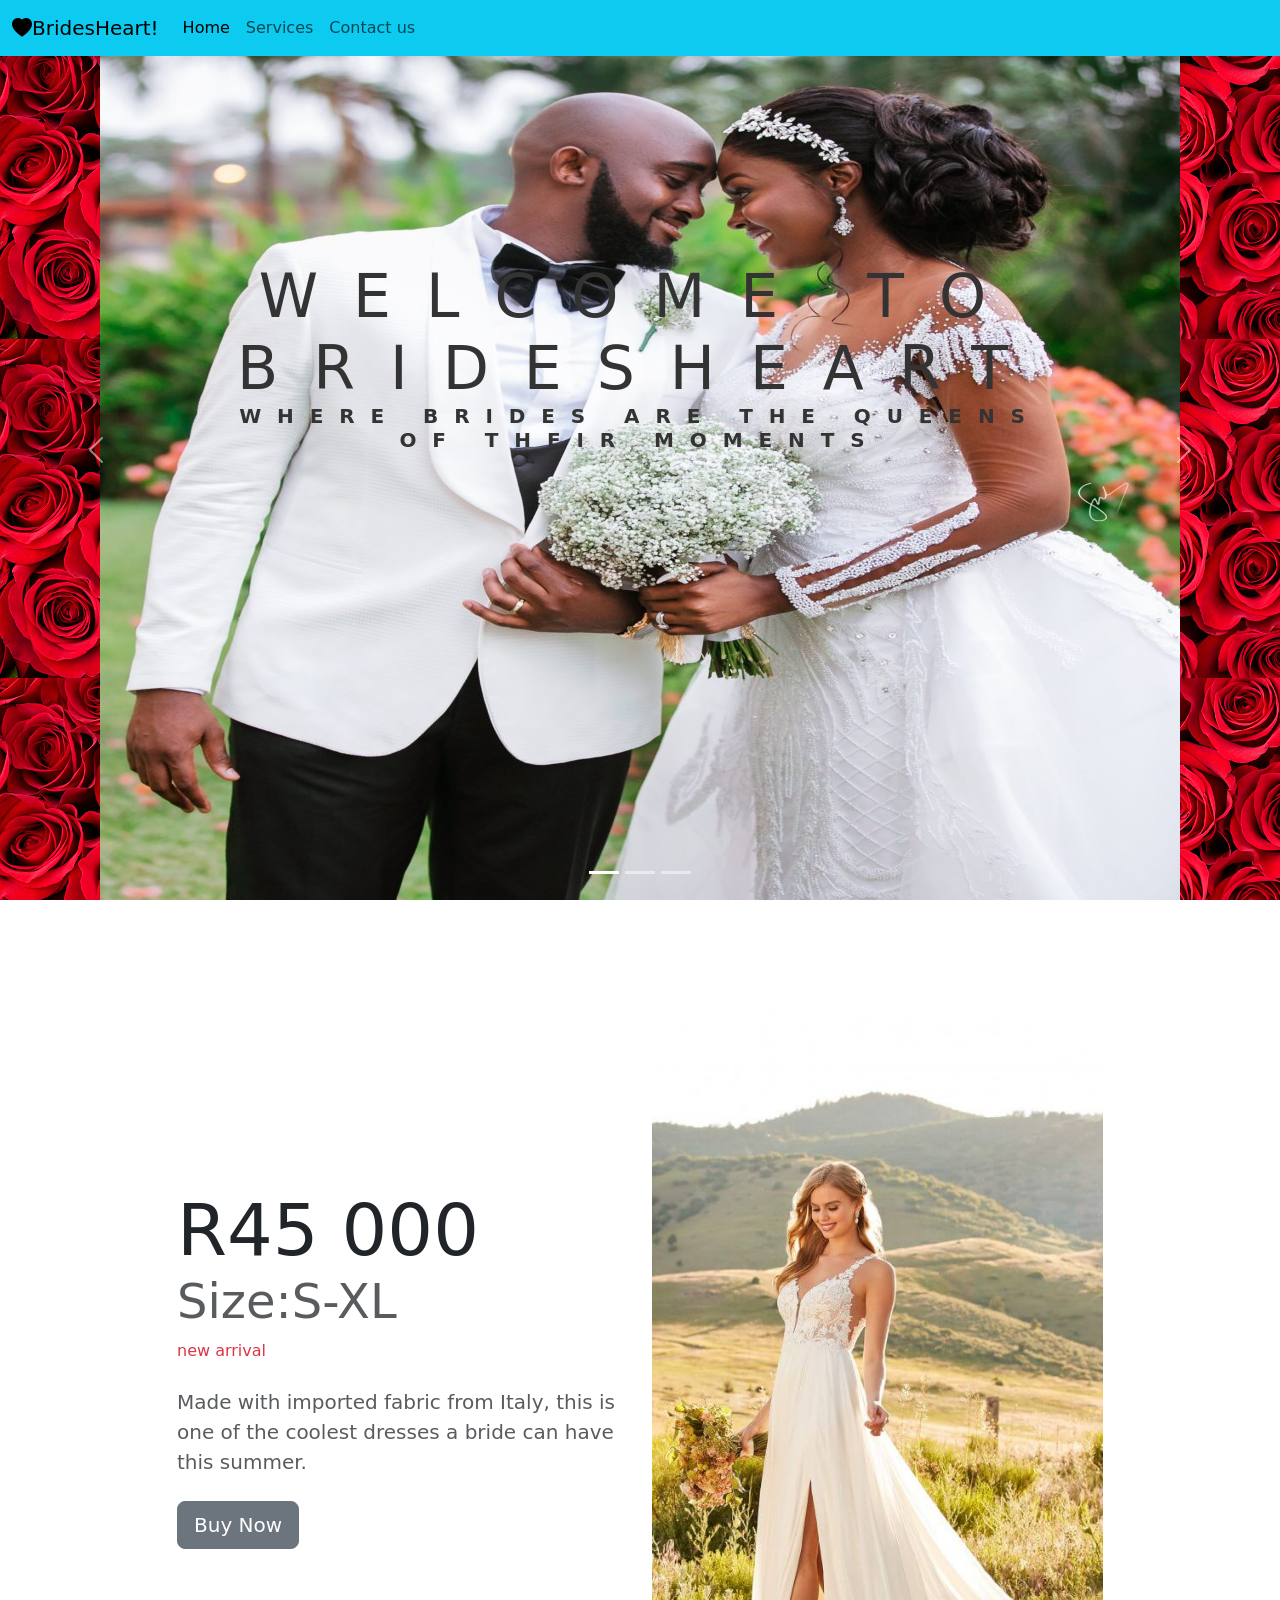
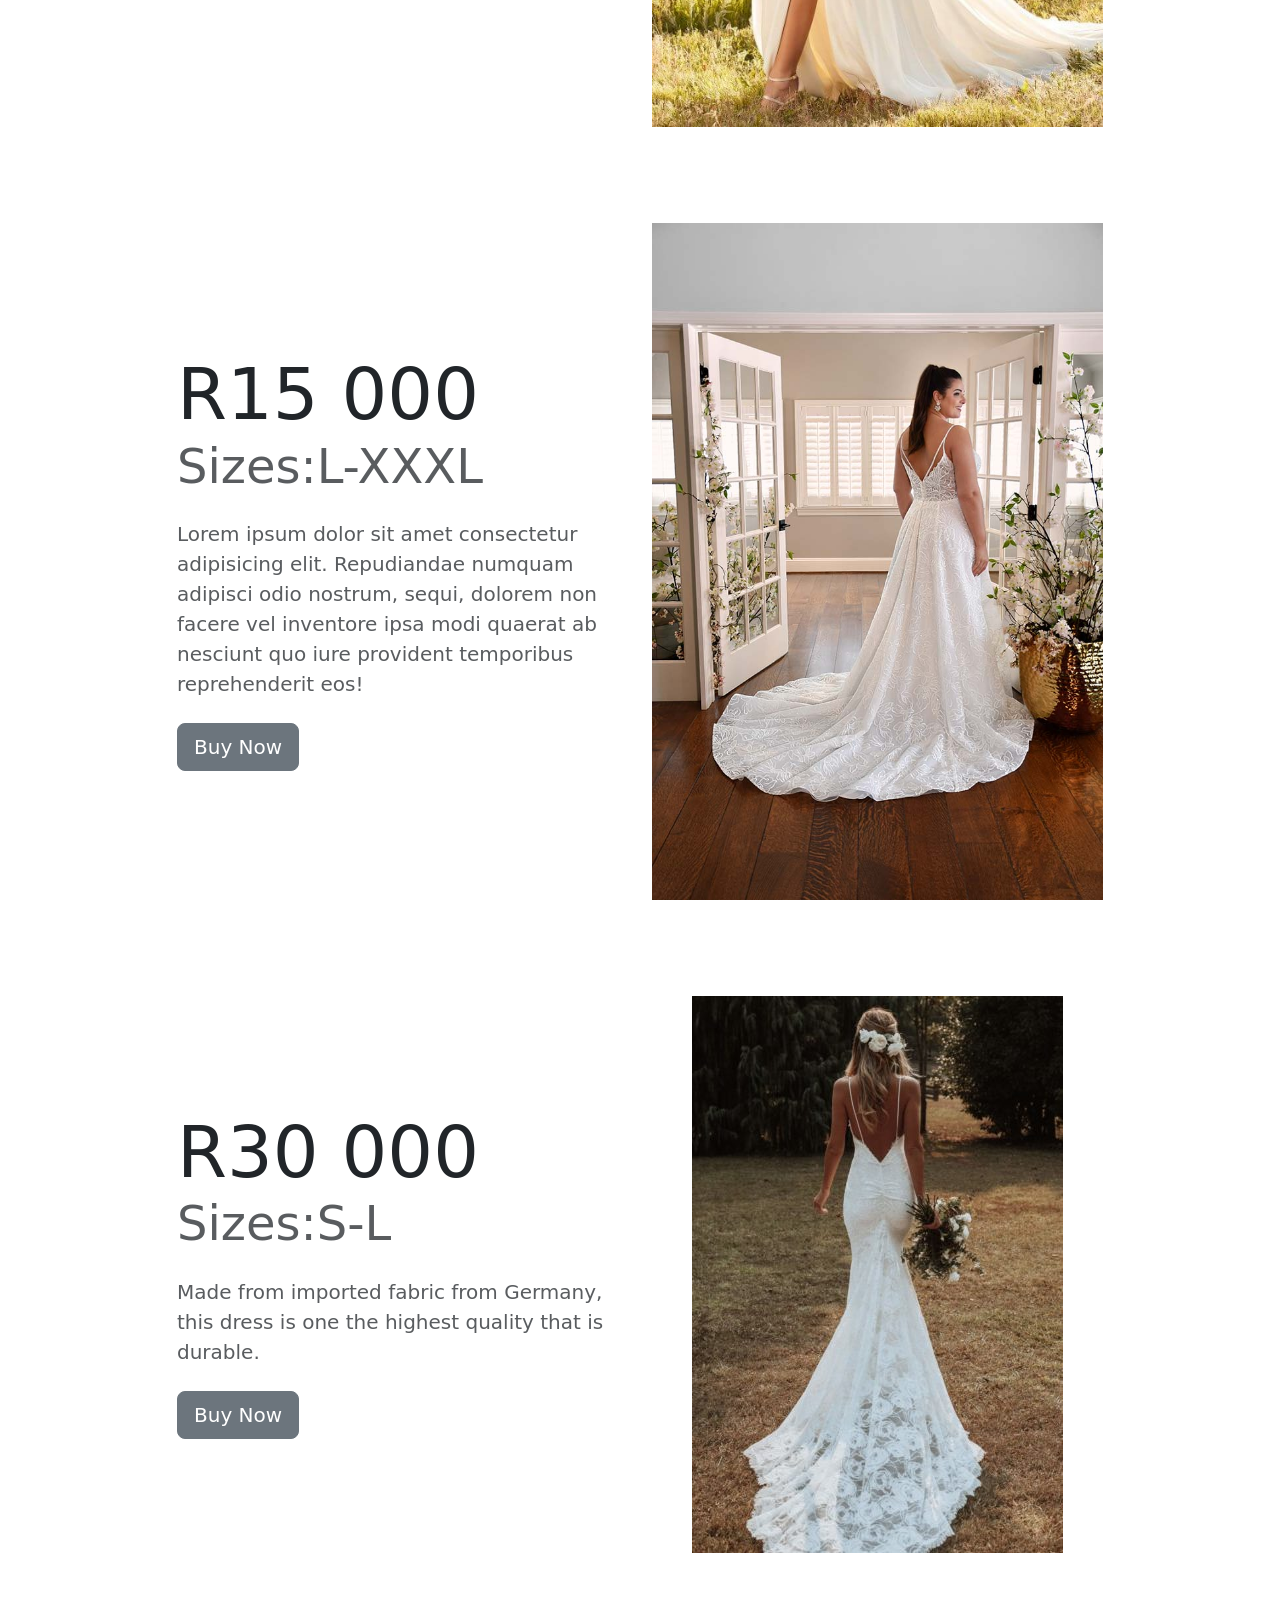
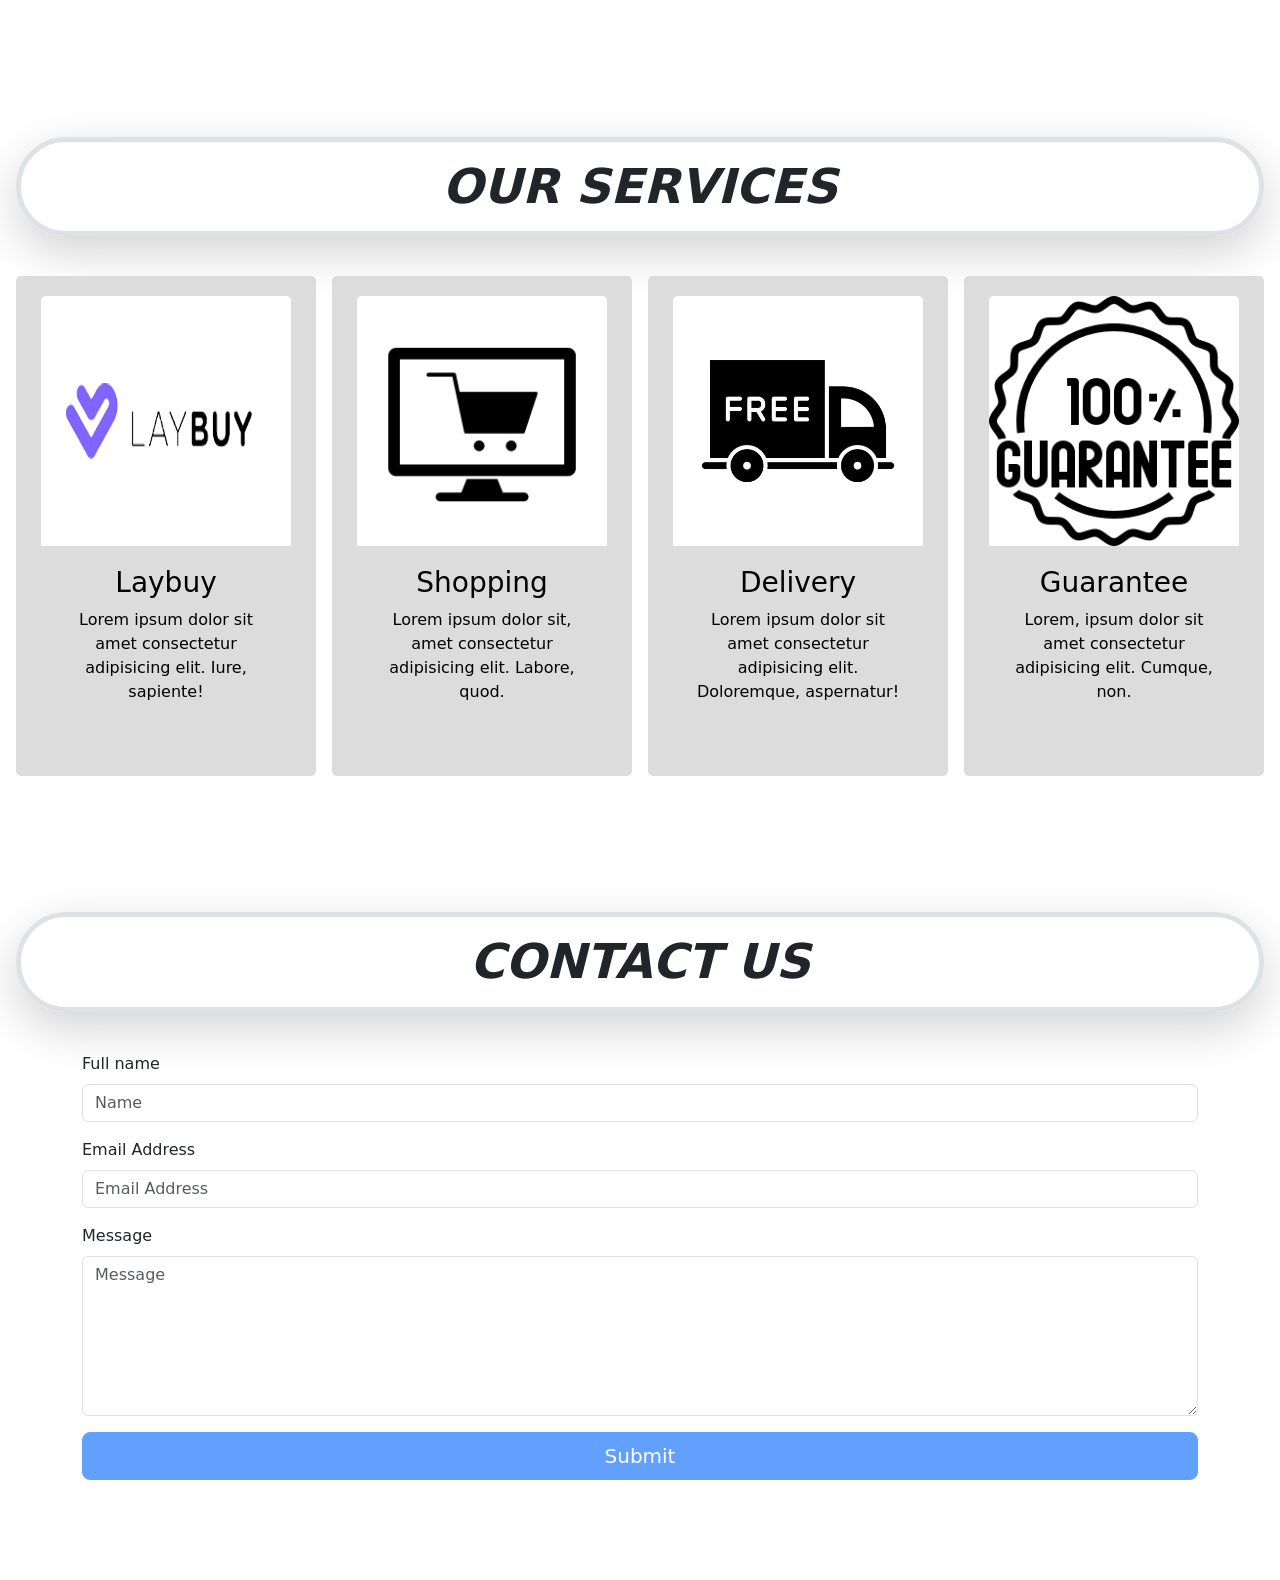
==== commit abf5ac55: "add" ====
--- a/online-store.html
+++ b/online-store.html
@@ -52,27 +52,8 @@
             <li class="nav-item">
               <a class="nav-link" href="#Contact us">Contact us</a>
             </li>
-            <li class="nav-item dropdown">
-              <a
-                class="nav-link dropdown-toggle"
-                href="#"
-                id="navbarDropdownMenuLink"
-                role="button"
-                data-bs-toggle="dropdown"
-                aria-expanded="false"
-              >
-                Dropdown link
-              </a>
-              <ul
-                class="dropdown-menu"
-                aria-labelledby="navbarDropdownMenuLink"
-              >
-                <li><a class="dropdown-item" href="#">Location</a></li>
-                <li><a class="dropdown-item" href="#">Courier</a></li>
-                <li><a class="dropdown-item" href="#">Order</a></li>
-              </ul>
-            </li>
-          </ul>
+           
+            </ul>
         </div>
       </div>
     </nav>
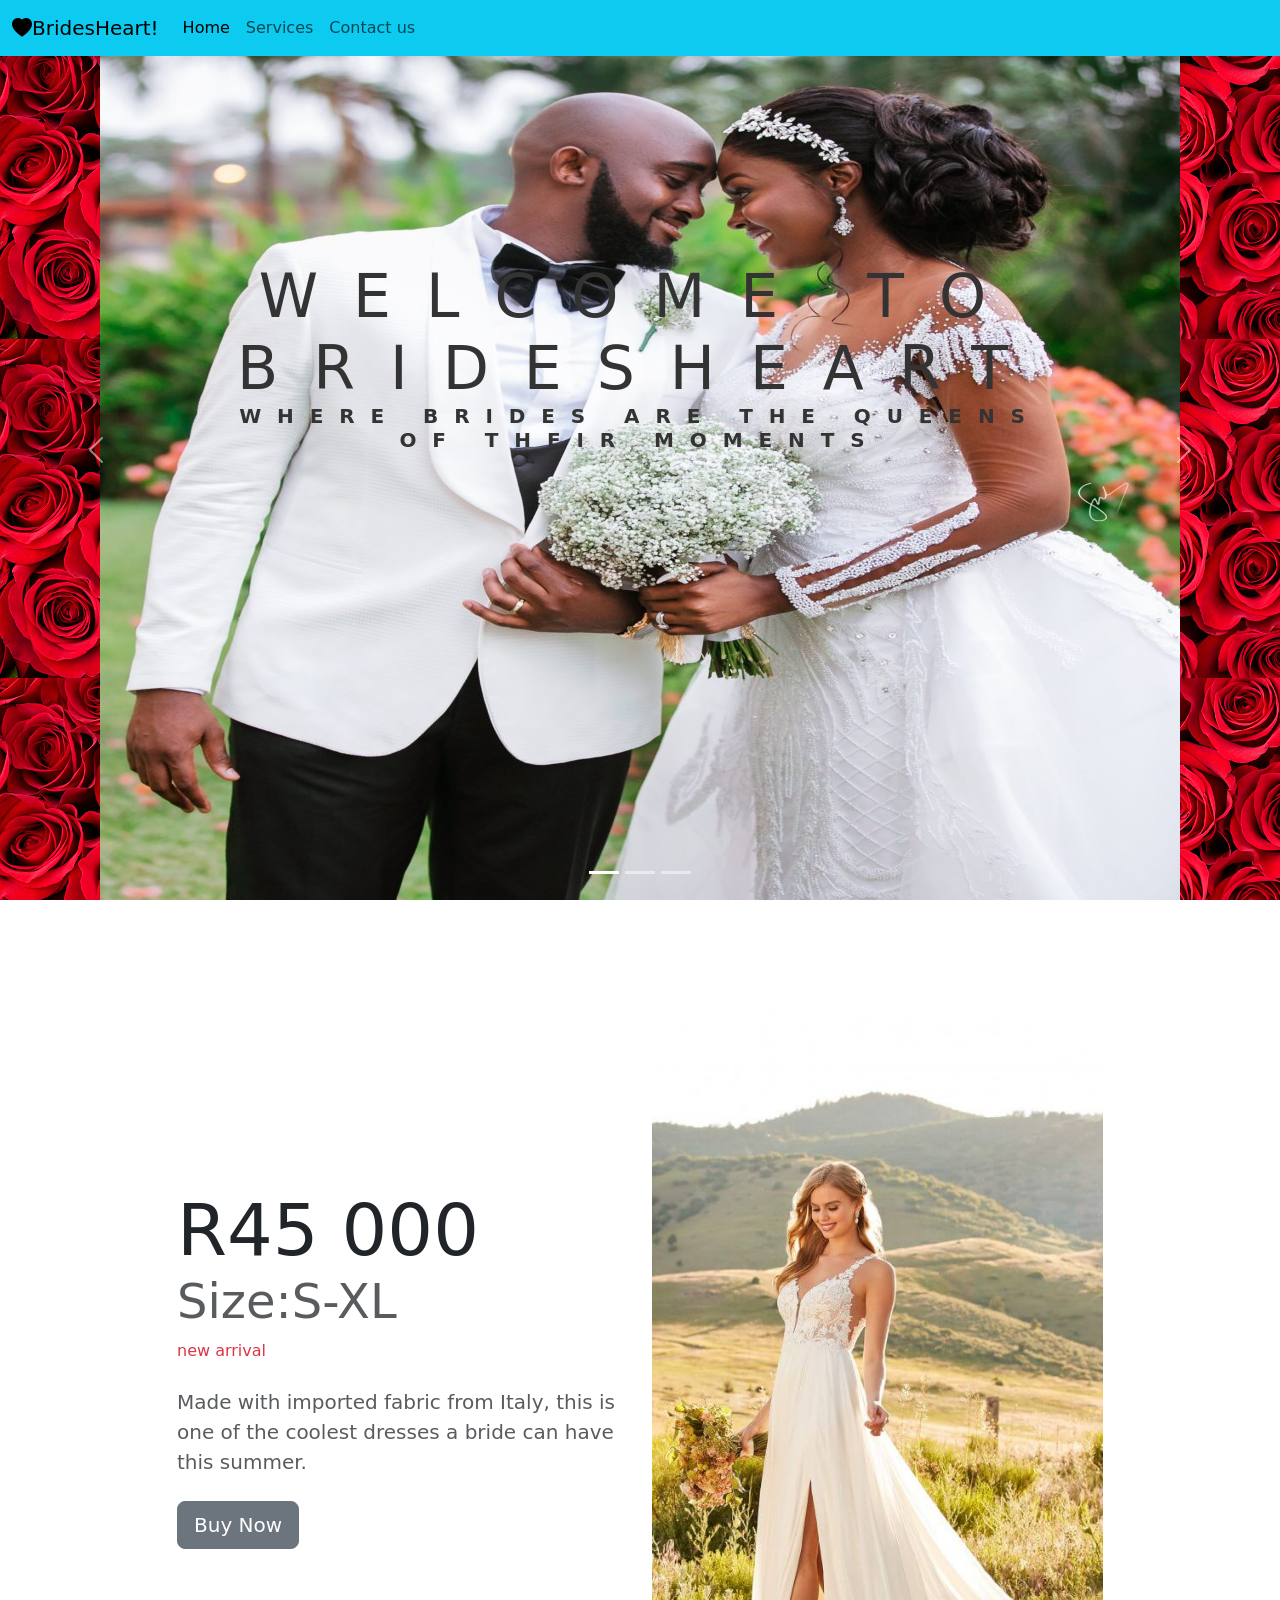
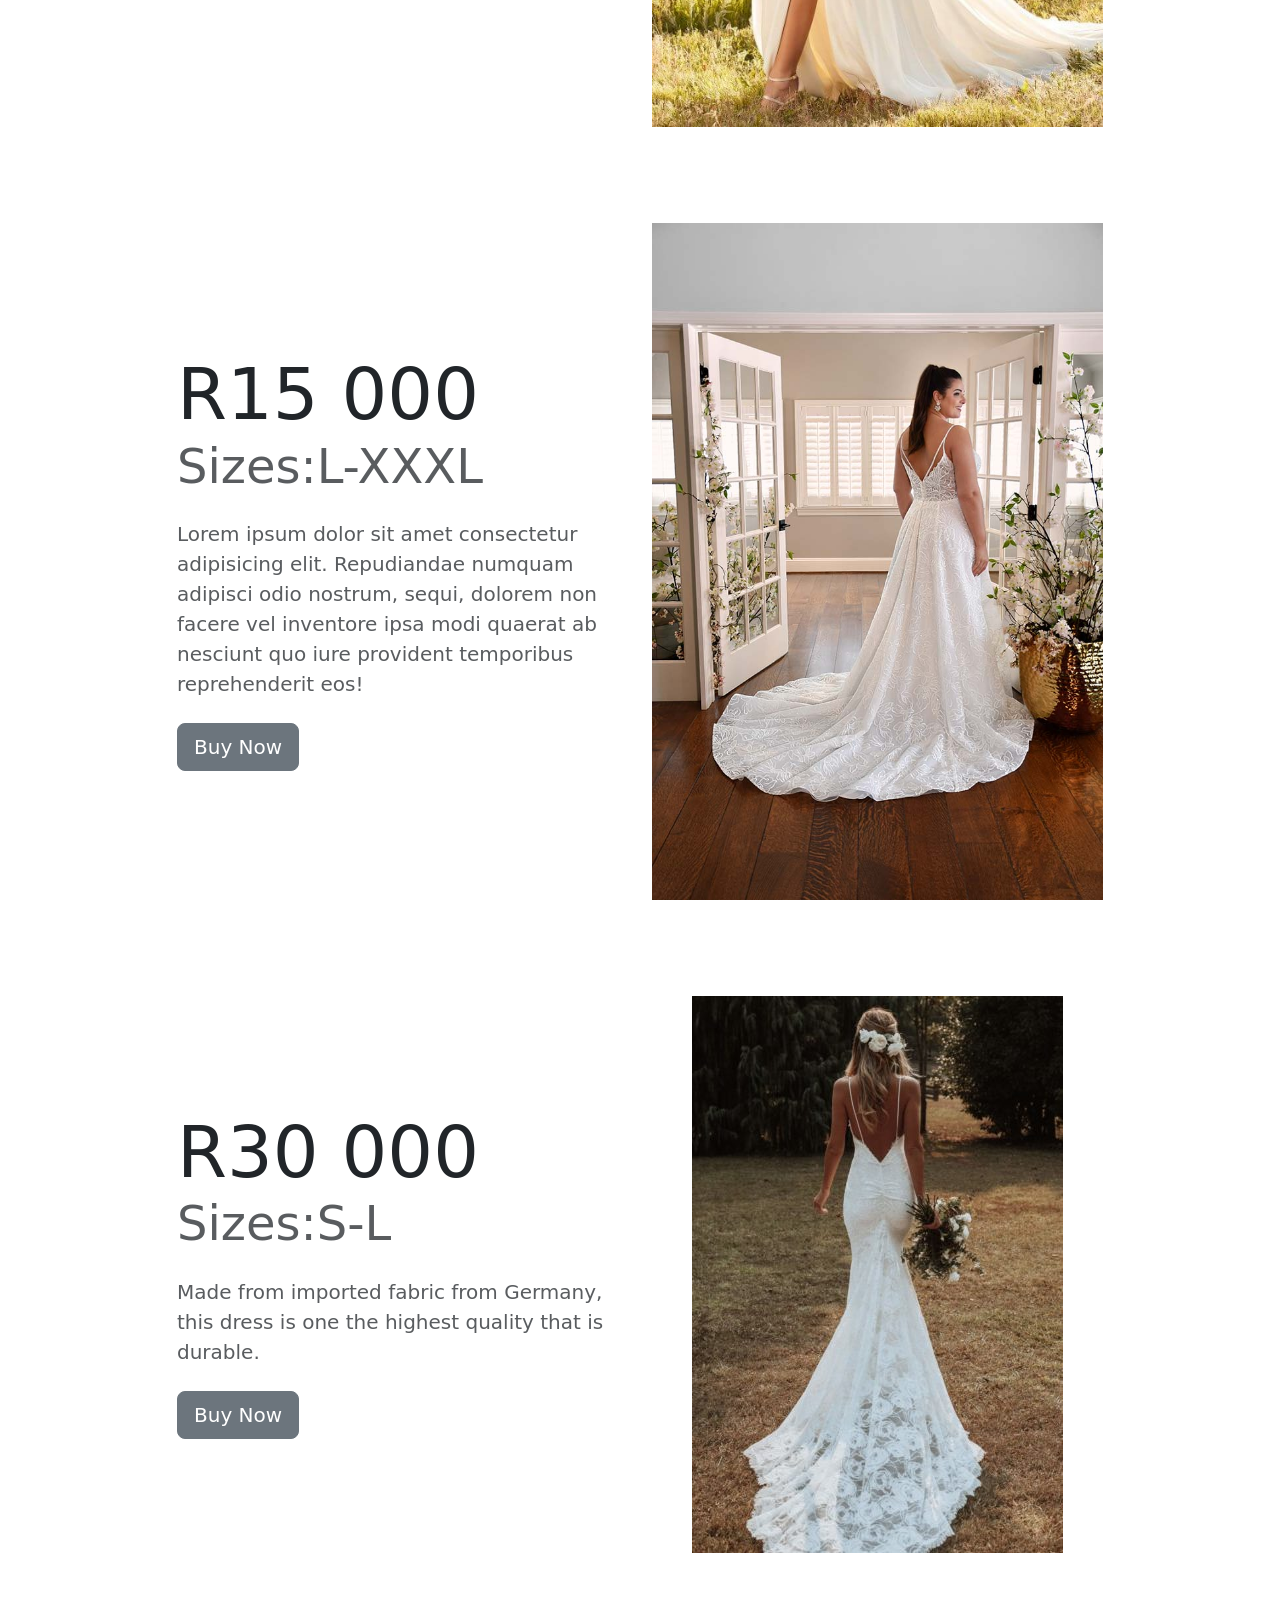
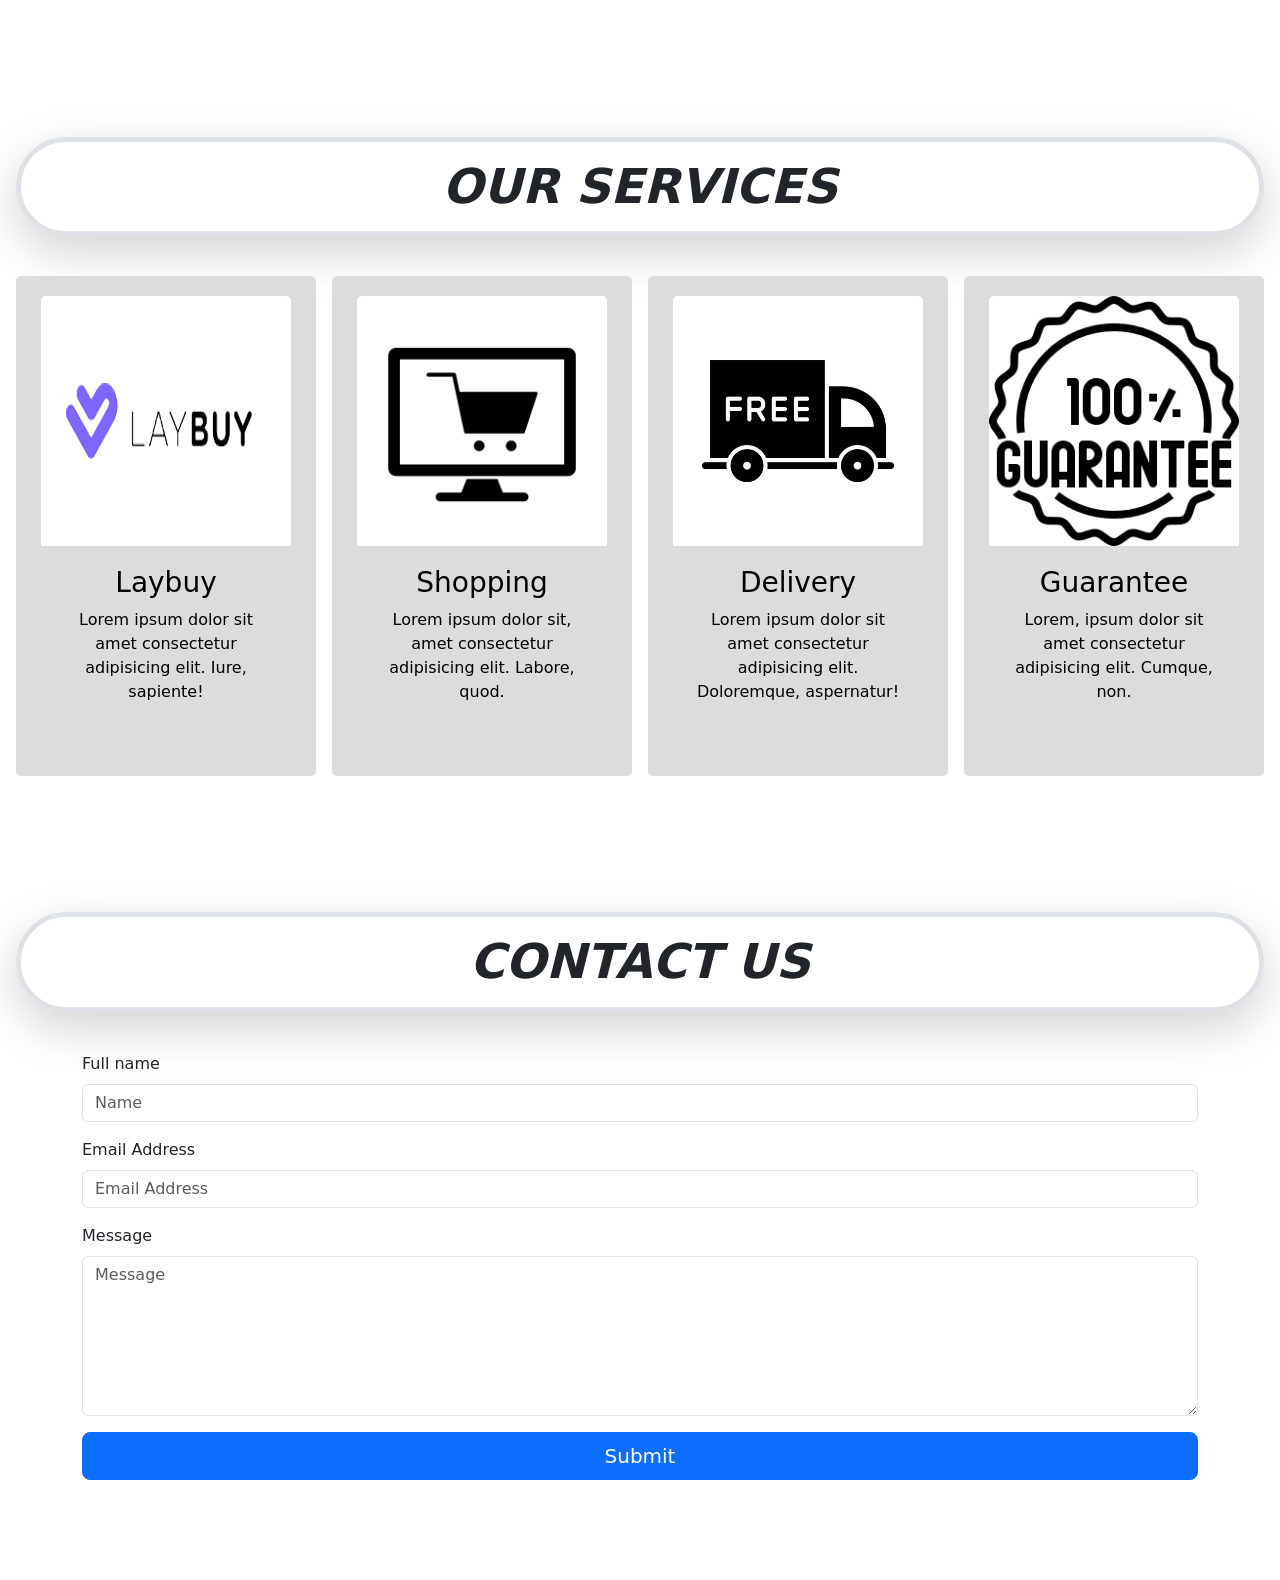
==== commit 3dfa2b0b: "commit" ====
--- a/online-store.html
+++ b/online-store.html
@@ -321,6 +321,7 @@
               type="text"
               placeholder="Name"
               data-sb-validations="required"
+              name="full-name" required
             />
             <div class="invalid-feedback" data-sb-feedback="name:required">
               Name is required.
@@ -336,6 +337,7 @@
               type="email"
               placeholder="Email Address"
               data-sb-validations="required, email"
+              name="email" required
             />
             <div
               class="invalid-feedback"
@@ -351,13 +353,13 @@
           <!-- Message input -->
           <div class="mb-3">
             <label class="form-label" for="message">Message</label>
-            <textarea
-              class="form-control"
+            <textarea class="form-control"
               id="message"
               type="text"
               placeholder="Message"
               style="height: 10rem"
               data-sb-validations="required"
+              name="message" required
             ></textarea>
             <div class="invalid-feedback" data-sb-feedback="message:required">
               Message is required.
@@ -379,7 +381,7 @@
           <!-- Form submit button -->
           <div class="d-grid">
             <button
-              class="btn btn-primary btn-lg disabled"
+              class="btn btn-primary btn-lg "
               id="submitButton"
               type="submit"
             >
--- a/style.css
+++ b/style.css
@@ -93,4 +93,3 @@
         transform: translate(0);
     }
 
-}
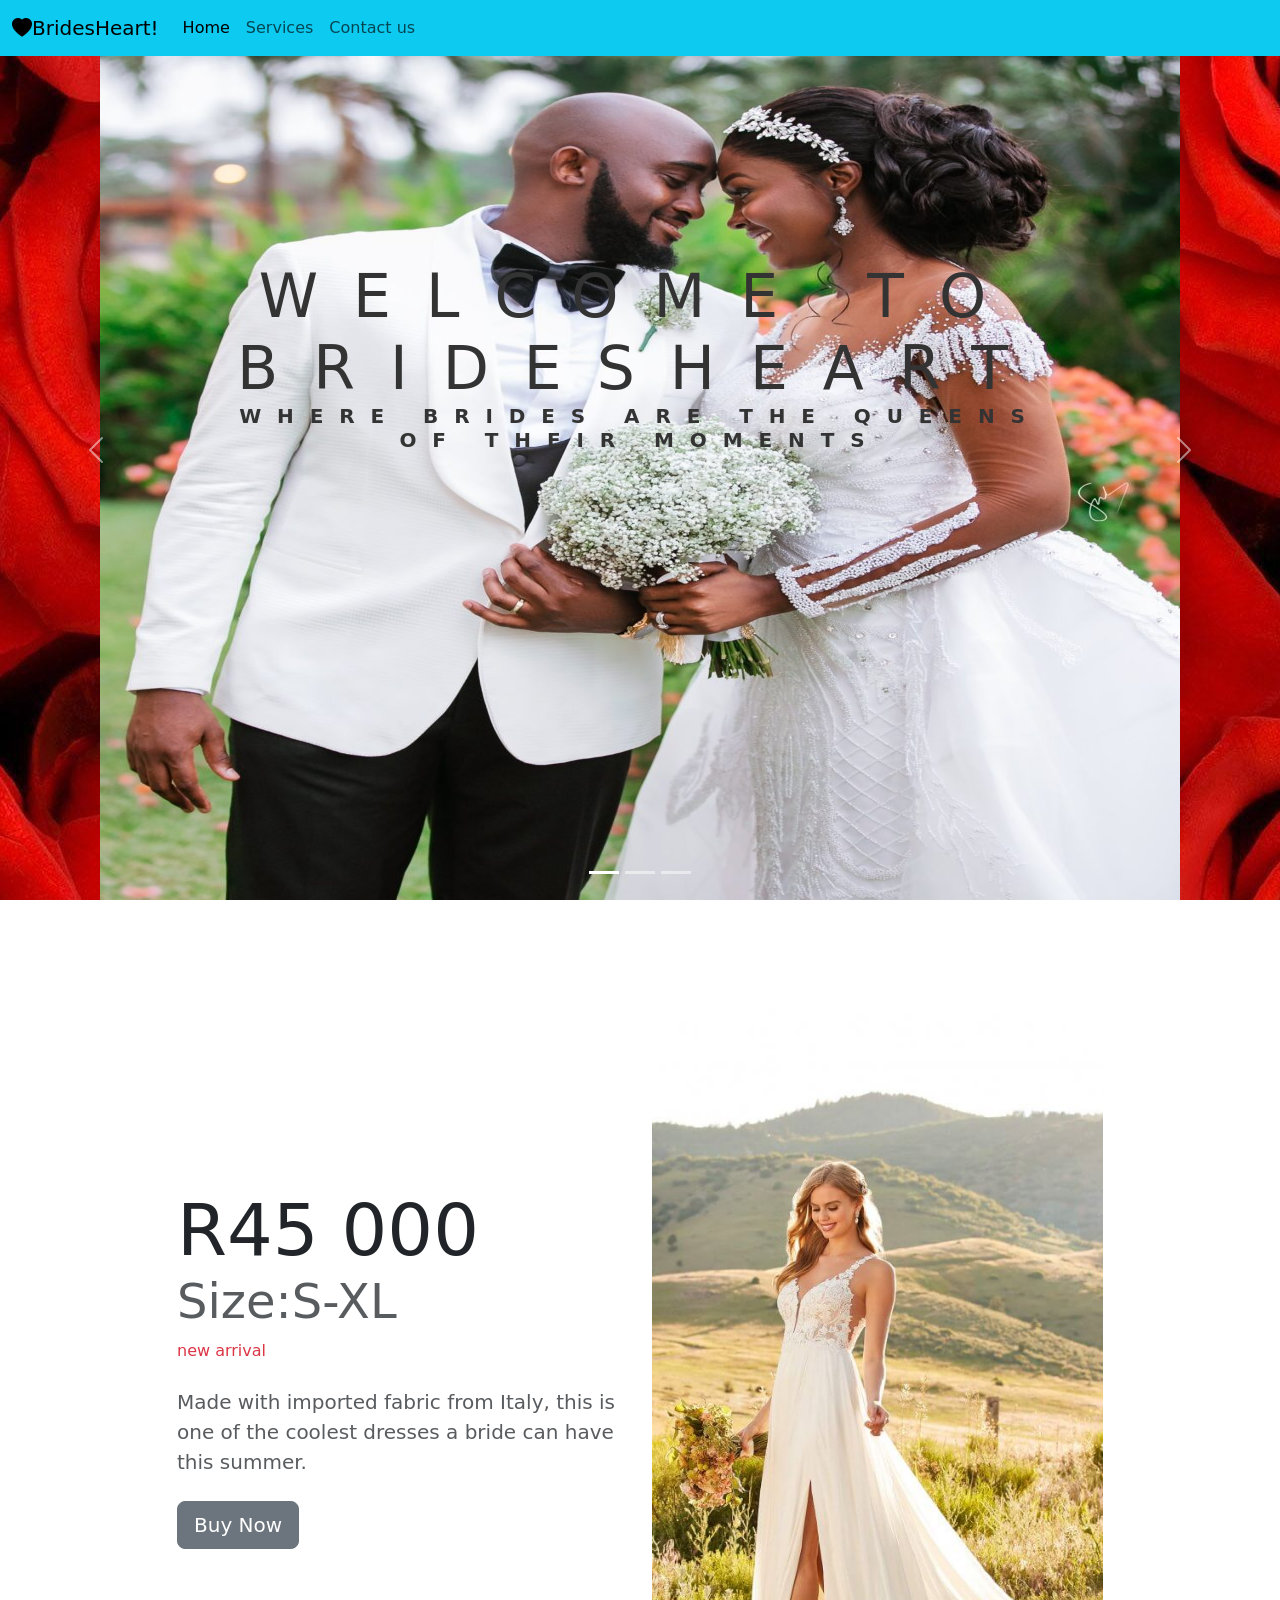
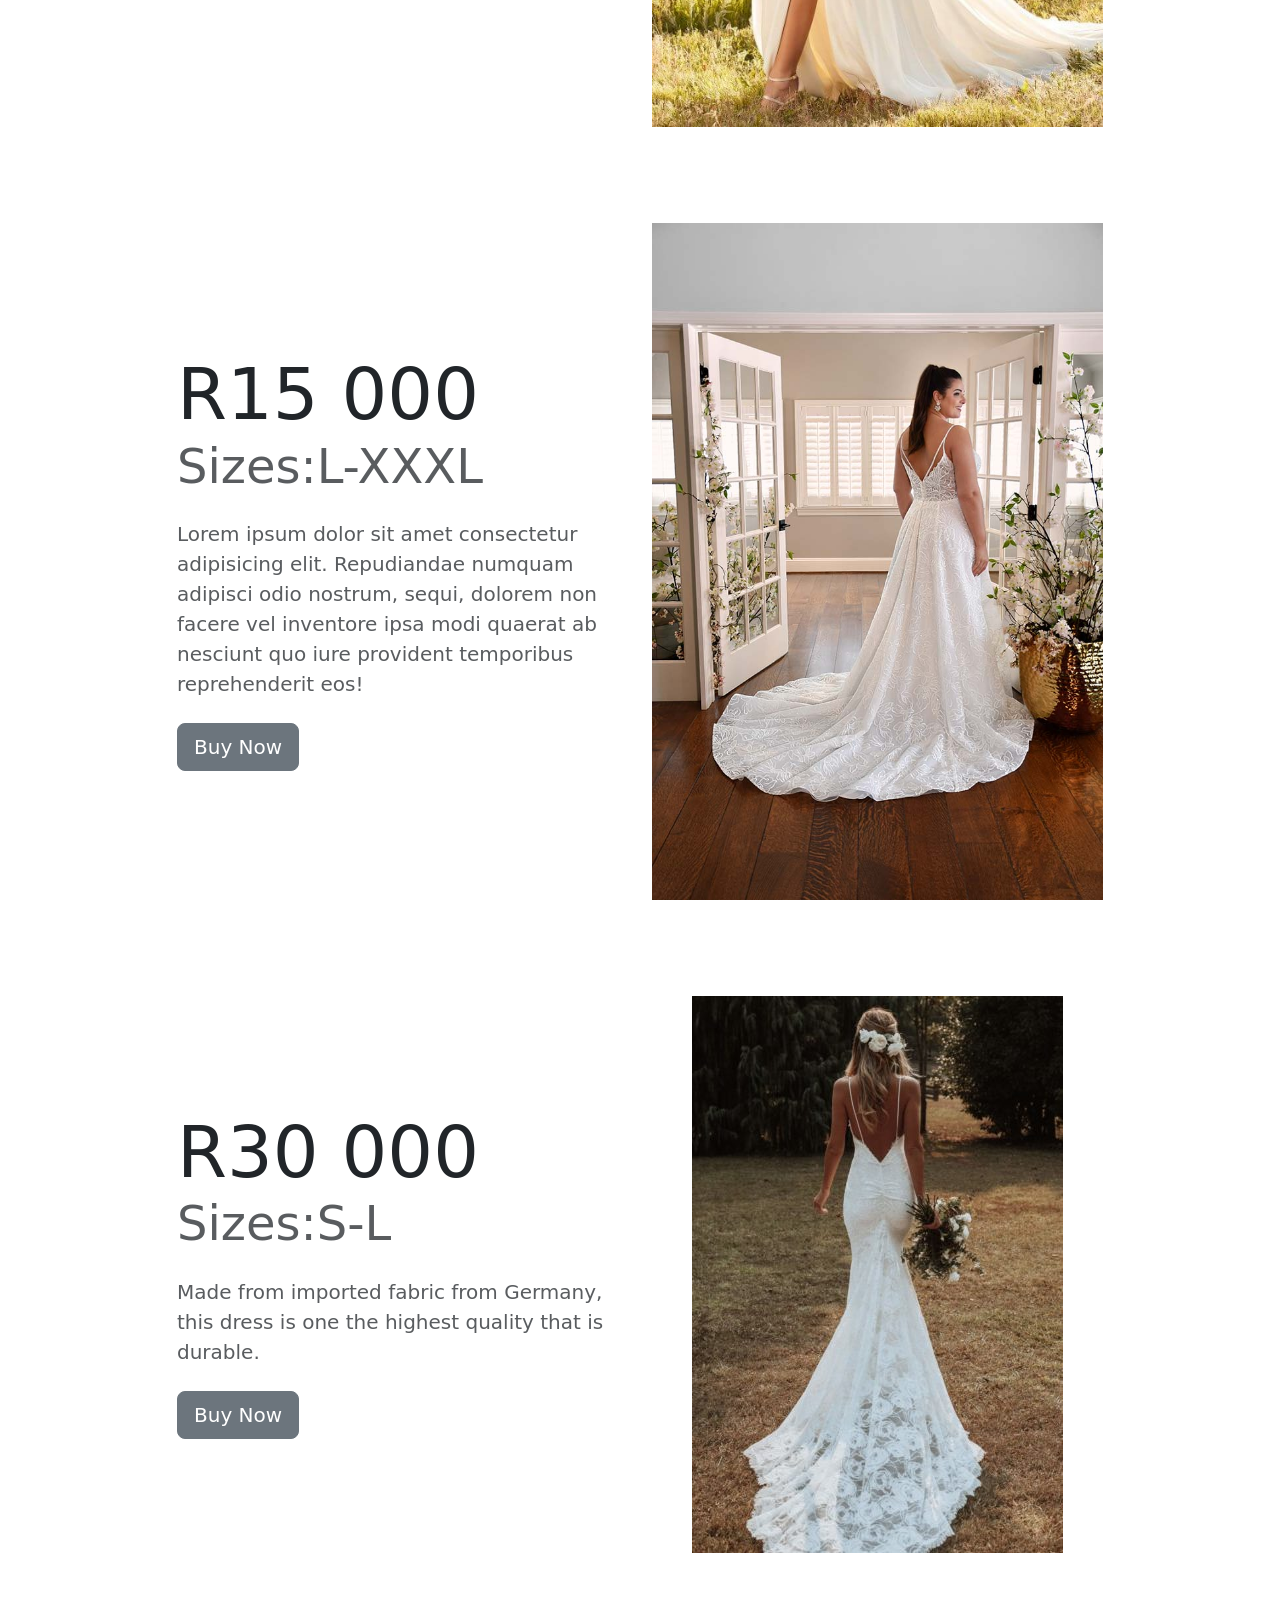
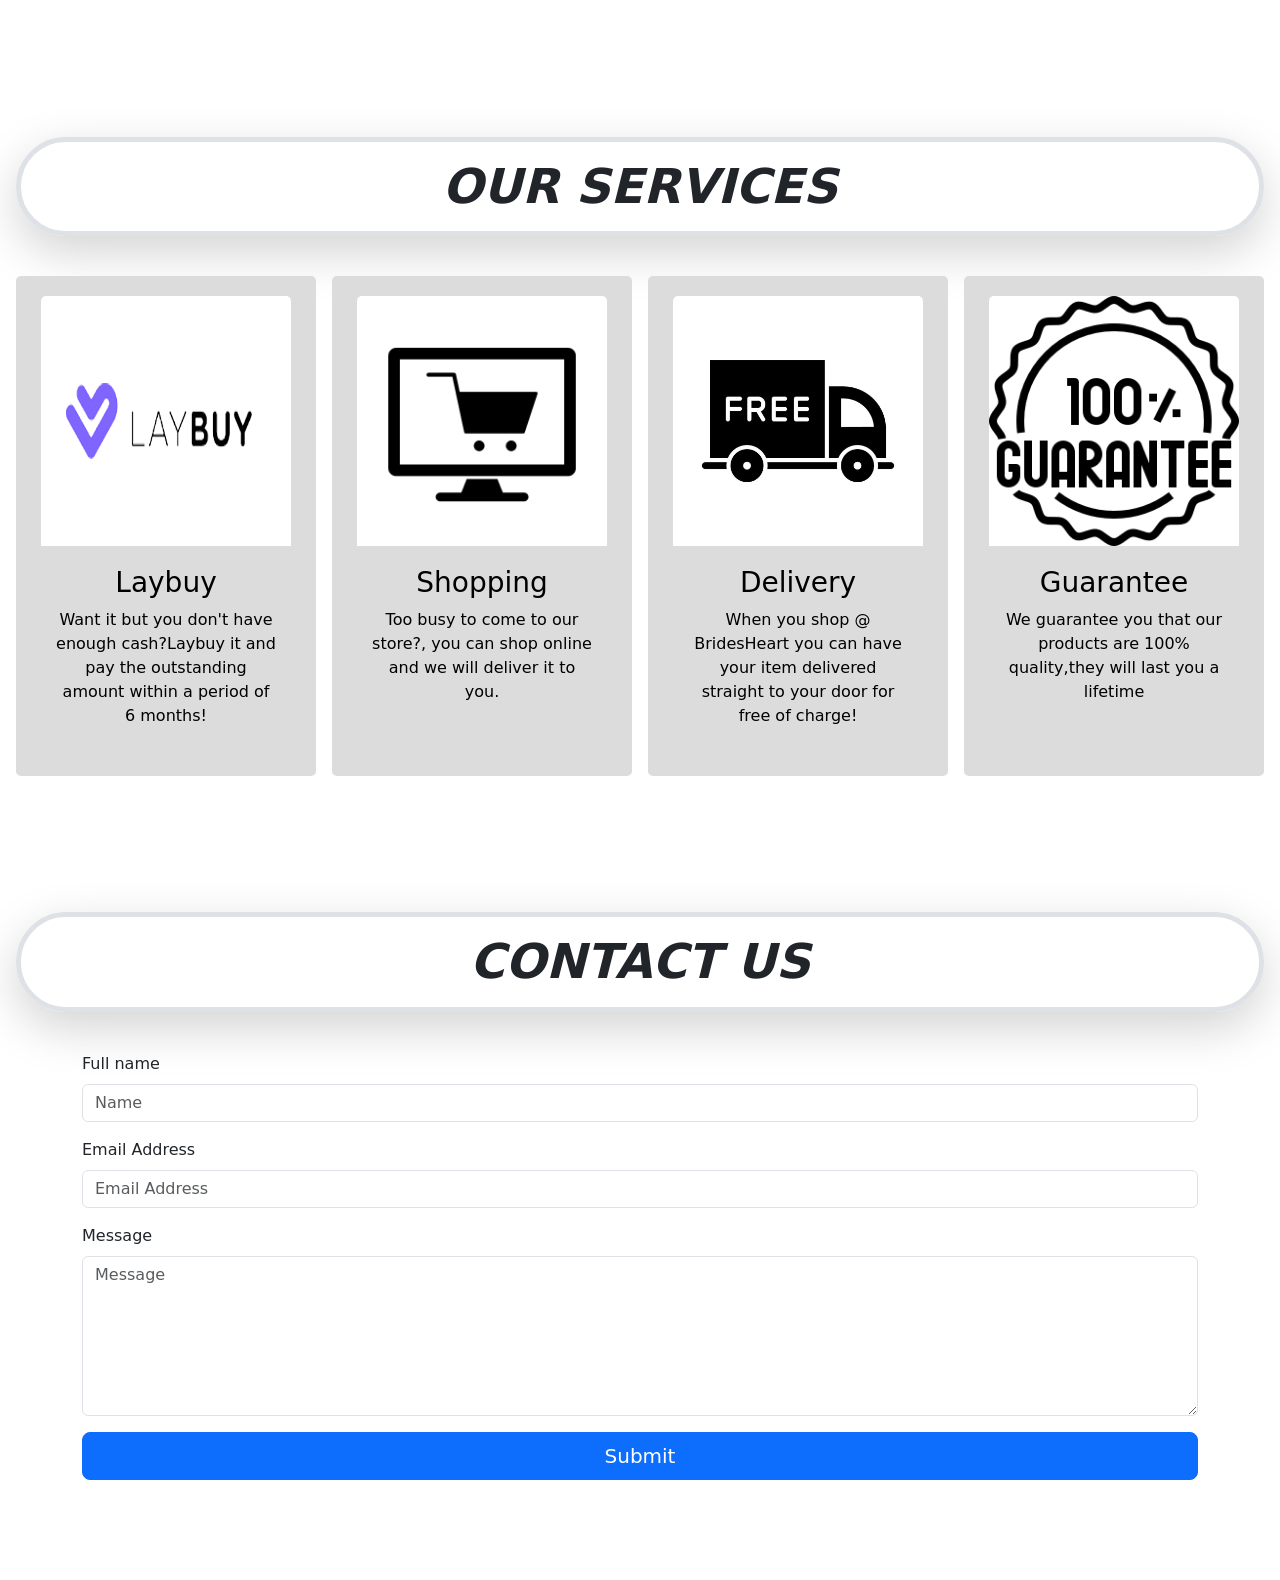
==== commit b90da9f7: "commit" ====
--- a/online-store.html
+++ b/online-store.html
@@ -58,7 +58,7 @@
       </div>
     </nav>
     
-    <div style="background-image: url('background.jpg');">
+    <div class="background">
     <div
       id="carouselExampleIndicators"
       class="carousel slide"
@@ -252,8 +252,8 @@
           <div class="card-info">
             <h3>Laybuy</h3>
             <p>
-              Lorem ipsum dolor sit amet consectetur adipisicing elit. Iure,
-              sapiente!
+            Want it but you don't have enough cash?Laybuy it and pay the outstanding amount within a period of 6 months!
+              
             </p>
           </div>
         </div>
@@ -262,8 +262,8 @@
           <div class="card-info">
             <h3>Shopping</h3>
             <p>
-              Lorem ipsum dolor sit, amet consectetur adipisicing elit. Labore,
-              quod.
+              Too busy to come to our store?, you can shop online and we will deliver it to you.
+              
             </p>
           </div>
         </div>
@@ -272,8 +272,8 @@
           <div class="card-info">
             <h3>Delivery</h3>
             <p>
-              Lorem ipsum dolor sit amet consectetur adipisicing elit.
-              Doloremque, aspernatur!
+              When you shop @ BridesHeart you can have your item delivered straight to your door for free of charge!
+              
             </p>
           </div>
         </div>
@@ -282,8 +282,8 @@
           <div class="card-info">
             <h3>Guarantee</h3>
             <p>
-              Lorem, ipsum dolor sit amet consectetur adipisicing elit. Cumque,
-              non.
+              We guarantee you that our products are 100% quality,they will last you a lifetime 
+              
             </p>
           </div>
         </div>
--- a/style.css
+++ b/style.css
@@ -5,6 +5,11 @@
   width: 300px;
   height: 500px;
   text-align: center;
+}
+.background {
+  background-image: url('rose.jpg');
+  background-position: center;
+  /* background-repeat: no-repeat; */
 }
 .card-image {
   border-top-left-radius: 5px;
@@ -92,4 +97,8 @@
         opacity: 1;
         transform: translate(0);
     }
+    .background-image{
+      background-repeat:no-repeat;
+      
+    }
 
